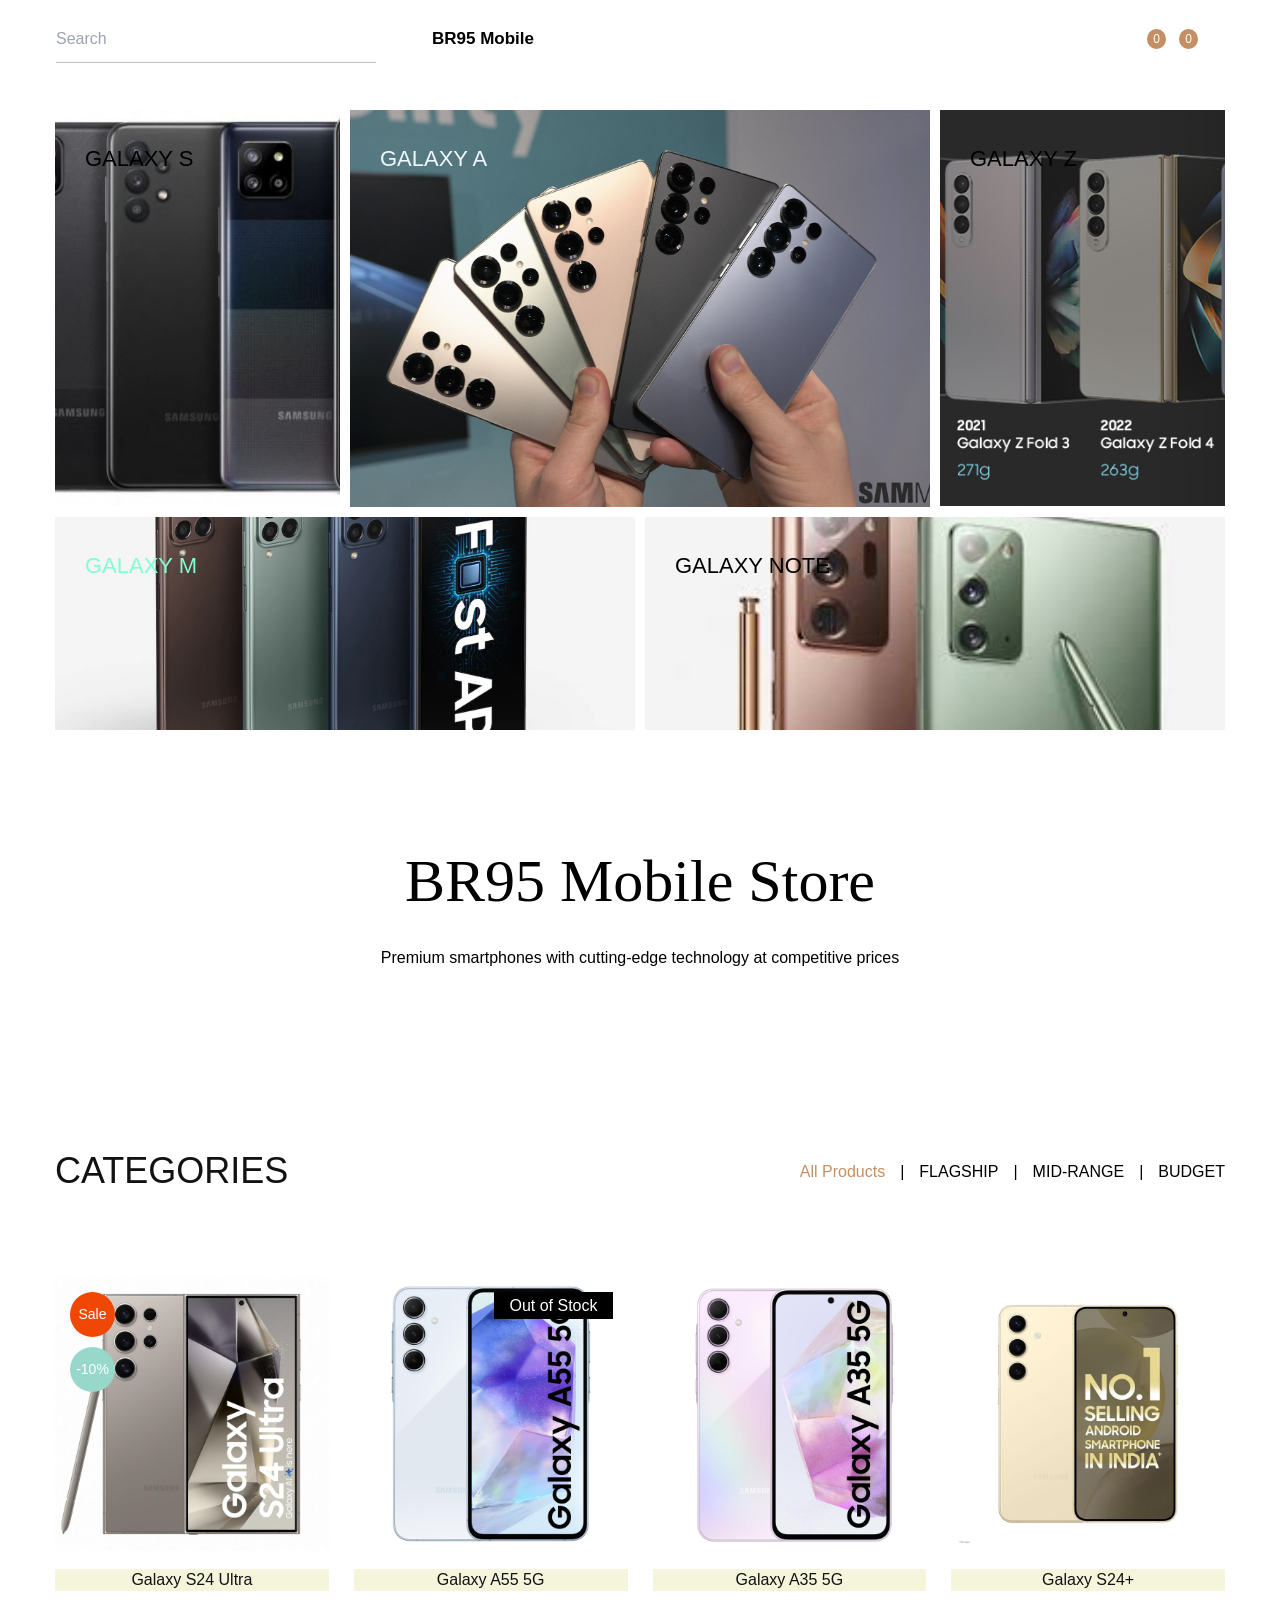
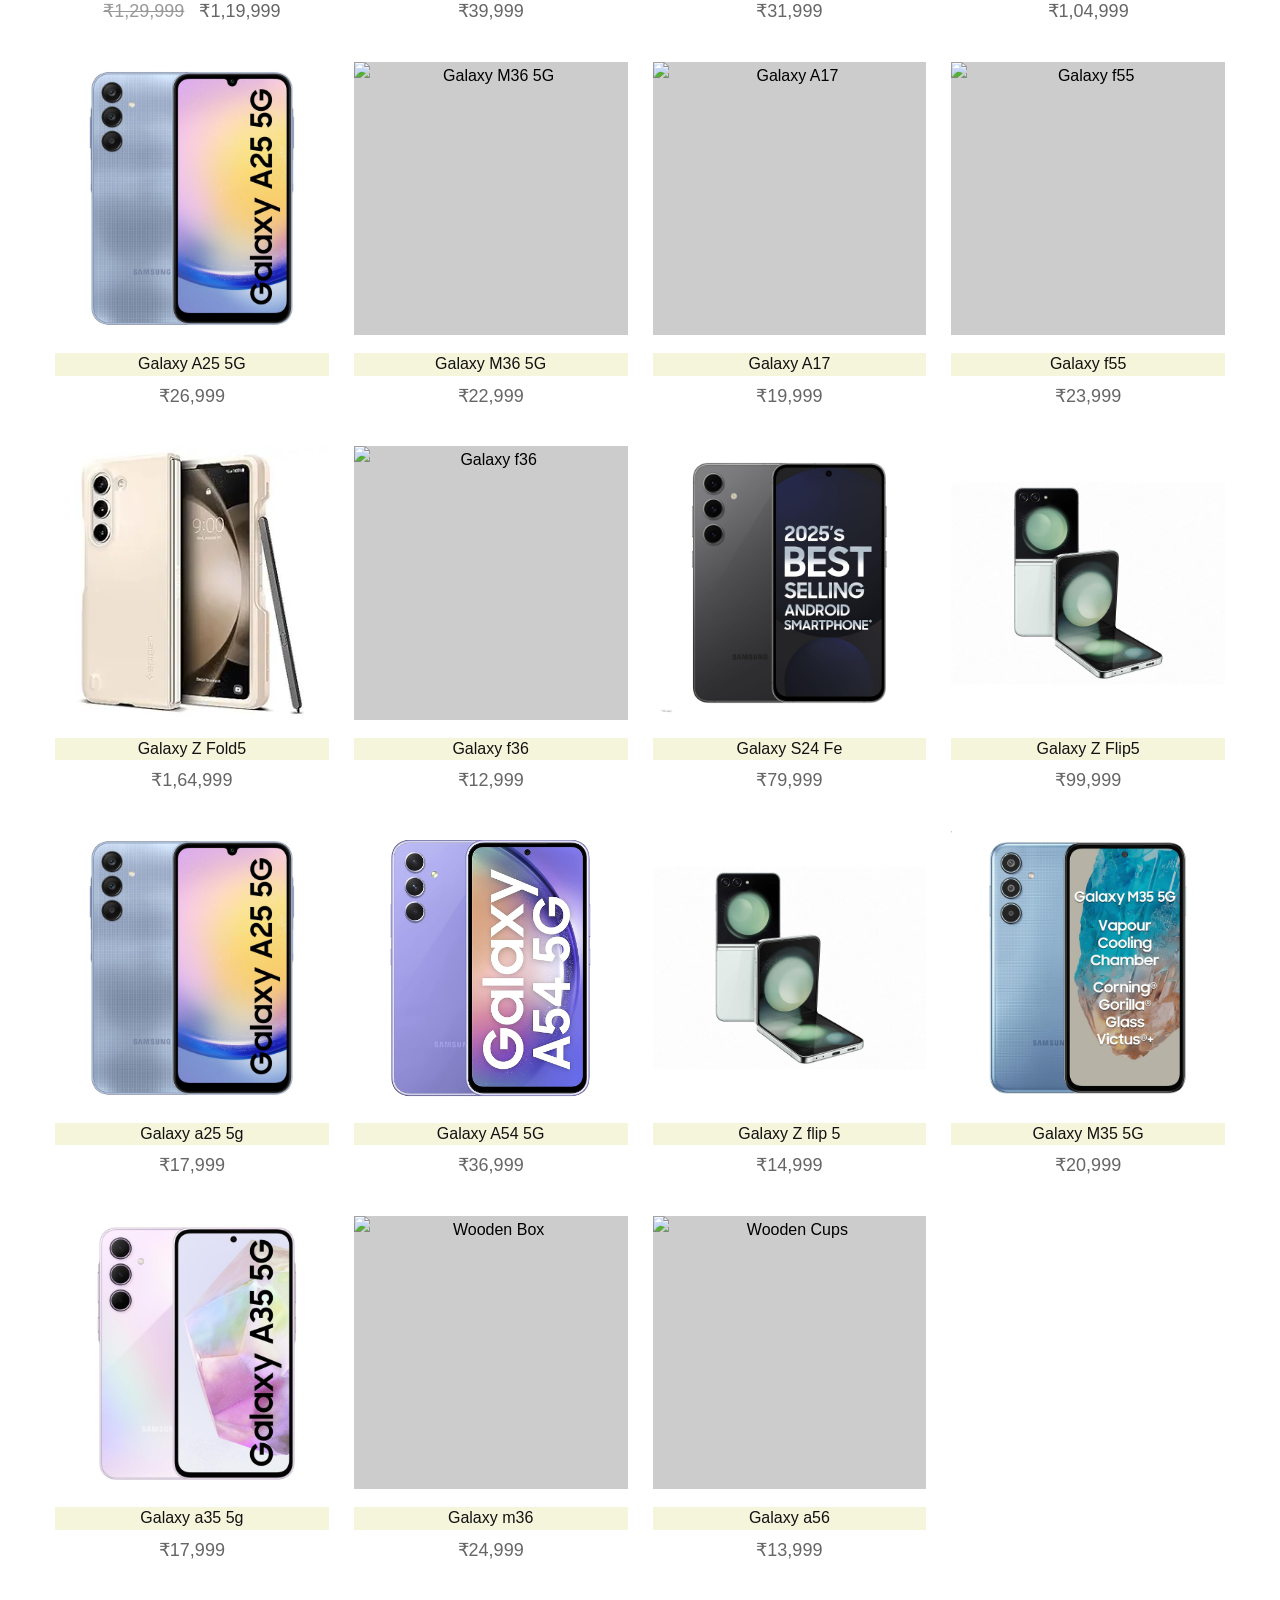
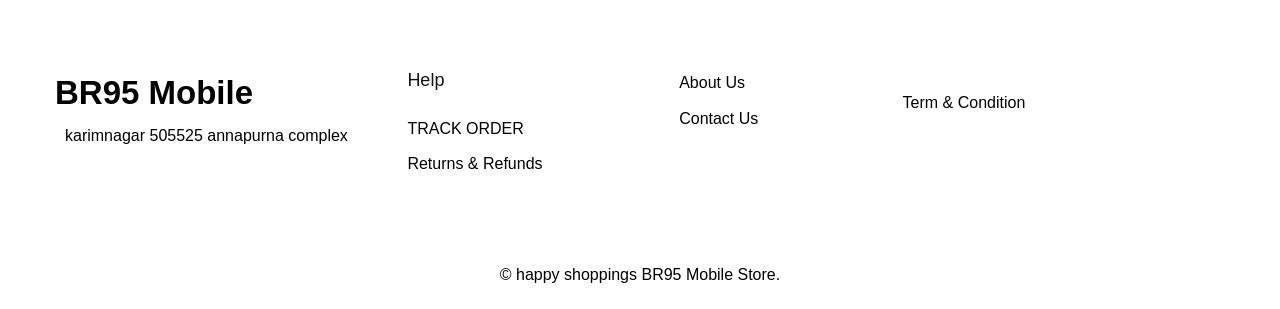
==== index.html @ e2a91db2 "update" ====
<!DOCTYPE html>
<html lang="en">

<head>
  <meta charset="UTF-8">
  <meta http-equiv="X-UA-Compatible" content="IE=edge">
  <meta name="viewport" content="width=device-width, initial-scale=1.0">

  <!-- 
    - primary meta tag
  -->
  <title>BR95 Mobile Store</title>
  <meta name="title" content="BR95 Mobile Store">

  <!-- 
    - favicon
  -->
  <link rel="shortcut icon" href="./sho.svg" type="image/svg+xml">

  <!-- 
    - custom css link
  -->
  <link rel="stylesheet" href="./assets/css/style.css">

  <style>
    /* Header symmetry improvements */
    .header .container {
      display: flex;
      align-items: center;
      justify-content: flex-start;
      gap: 24px;
      padding: 0 16px;
    }
    .header-action {
      margin-left: auto;
      display: flex;
      align-items: center;
      gap: 8px;
    }
    .header .input-wrapper {
      flex: 1 1 0;
      max-width: 320px;
      display: flex;
      align-items: center;
      margin-right: 16px;
    }
    .header .logo {
      flex: 0 0 auto;
      font-size: 1.7rem;
      font-weight: bold;
      text-align: center;
      margin: 0 16px;
    }
    .header-action {
      display: flex;
      align-items: center;
      gap: 12px;
    }
    .header-action-btn, .header a[aria-label="cart"] {
      margin: 0 4px;
    }
    @media (max-width: 600px) {
      .header .container {
        flex-direction: column;
        align-items: stretch;
        gap: 12px;
      }
      .header .logo {
        margin: 0 auto;
      }
      .header-action {
        justify-content: center;
      }
    }
  </style>


  

</head>

<body id="top">

  <!-- 
    - #HEADER
  -->

  <header class="header" data-header>
    <div class="container">

      <div class="input-wrapper">
        <input type="search" name="search" placeholder="Search" class="input-field">

        <ion-icon name="search-outline" aria-hidden="true"></ion-icon>
      </div>

      <a href="#" class="logo">BR95 Mobile</a>

      <div class="header-action">

        <button class="header-action-btn" aria-label="user">
          <ion-icon name="person-outline" aria-hidden="true"></ion-icon>
        </button>

        <a href="wishlist.html" class="header-action-btn" aria-label="favorite list">
          <ion-icon name="heart-outline" aria-hidden="true"></ion-icon>
          <span class="btn-badge" id="wishlist-count">0</span>
        </a>
      </div>

        <a href="cart.html" class="header-action-btn" aria-label="cart">
          <ion-icon name="bag-handle-outline" aria-hidden="true"></ion-icon>
          <span class="btn-badge">0</span>
        </a>

        <button class="header-action-btn" aria-label="open menu" data-nav-toggler>
          <ion-icon name="menu-outline" aria-hidden="true"></ion-icon>
        </button>

      </div>

    </div>
  </header>





  <!-- 
    - #SIDEBAR
  -->

  <div class="sidebar" data-navbar>

    <button class="nav-close-btn" aria-label="close menu" data-nav-toggler>
      <ion-icon name="close-outline" aria-hidden="true"></ion-icon>
    </button>

    <nav class="navbar">
      <ul class="navbar-list">

        <li class="navbar-item">
          <a href="index.html" class="navbar-link" data-nav-link>Home</a>
        </li>

        <li class="navbar-item">
          <a href="cart.html" class="navbar-link" data-nav-link>Cart</a>
        </li>

        <li class="navbar-item">
          <a href="wishlist.html" class="navbar-link" data-nav-link>Wishlist</a>
        </li>

        <li class="navbar-item">
          <a href="#about" class="navbar-link" data-nav-link>About</a>
        </li>

        <li class="navbar-item">
          <a href="#product" class="navbar-link" data-nav-link>Product</a>
        </li>

     

      </ul>
    </nav>

    <ul class="contact-list">

      <li>
        <p class="contact-list-title">Contact Us</p>
      </li>

      <li class="contact-item">
        <address class="address">
Karimnagar 505525 , annapurna complex        </address>
      </li>

      <li class="contact-item">
        <a href="mailto:support@samsungstore.com" class="contact-link">support@samsungstore.com</a>
      </li>

      <li class="contact-item">
        <a href="tel:00001235567890" class="contact-link">+91-956739209</a>
      </li>

    </ul>

    
  

  </div>

  <div class="overlay" data-overlay data-nav-toggler></div>





  <main>
    <article>

      <!-- 
        - #HERO
      -->

      <section class="section hero" id="home" aria-label="home">
        <div class="container">

          <ul class="hero-list">

            <li>
              <div class="hero-card">

                <figure class="card-banner img-holder" style="--width: 285; --height: 396;">
                  <img src="./assets/imgs/aser.jpg" height="396" alt="Art Deco Home"
                    class="img-cover">
                </figure>

                <div class="card-content">
                  <h3>
                    <a href="#" class="card-title">GALAXY S</a>
                  </h3>

                </div>

              </div>
            </li>

            <li class="colspan-2">
              <div class="hero-card">

                <figure class="card-banner img-holder" style="--width: 568; --height: 389;">
                  <img src="./assets/imgs/ux.jpg" width="568" height="389" alt="Helen Chair"
                    class="img-cover">
                </figure>

                <div class="card-content">
                  <h3>
                    <a href="#" class="card-title" style="color: aliceblue;">GALAXY A</a>
                  </h3>
                </div>

              </div>
            </li>

            <li>
              <div class="hero-card">

                <figure class="card-banner img-holder" style="--width: 285; --height: 396;">
                  <img src="./assets/imgs/zser.jpg" width="285" height="396" alt="Vase Of Flowers"
                    class="img-cover">
                </figure>

                <div class="card-content">
                  <h3>
                    <a href="#" class="card-title">GALAXY Z</a>
                  </h3>
                </div>

              </div>
            </li>

            <li class="colspan-2">
              <div class="hero-card">

                <figure class="card-banner img-holder" style="--width: 580; --height: 213;">
                  <img src="./assets/imgs/mser.jpg" width="580" height="213" alt="Wood Eggs"
                    class="img-cover">
                </figure>

                <div class="card-content">
                  <h3>
                    <a href="#" class="card-title" style="color: aquamarine;">GALAXY M</a>
                  </h3>
                </div>

              </div>
            </li>

            <li class="colspan-2">
              <div class="hero-card">

                <figure class="card-banner img-holder" style="--width: 580; --height: 213;">
                  <img src="./assets/imgs/note.jpeg" width="580" height="213" alt="Table Wood Pine"
                    class="img-cover">
                </figure>

                <div class="card-content">
                  <h3>
                    <a href="#" class="card-title">GALAXY NOTE</a>
                  </h3>
                </div>

              </div>
            </li>

          </ul>

        </div>
      </section>

      <!-- 
        - #ABOUT
      -->

      <section class="section about" id="about" aria-label="about">
        <div class="container">

          <h2 class="section-title">BR95 Mobile Store</h2>

          <p class="section-text">
            Premium smartphones with cutting-edge technology at competitive prices
          </p>

        </div>
      </section>


      <!-- 
        - #PRODUCTS
      -->

      <section class="section product" id="product" aria-label="product">
        <div class="container">

          <div class="title-wrapper">
            <h2 class="h2 section-title">CATEGORIES</h2>

            <ul class="filter-btn-list">

              <li class="filter-btn-item">
                <button class="filter-btn active" data-filter-btn="all">All Products</button>
              </li>

              <li class="filter-btn-item">
                <button class="filter-btn" data-filter-btn="accessory">FLAGSHIP</button>
              </li>

              <li class="filter-btn-item">
                <button class="filter-btn" data-filter-btn="decoration">MID-RANGE</button>
              </li>

              <li class="filter-btn-item">
                <button class="filter-btn" data-filter-btn="furniture">BUDGET</button>
              </li>

            </ul>
          </div>

          <ul class="grid-list product-list" data-filter="all">

            <li class="decoration">
              <div class="product-card" data-product-id="product-1">

                <a href="#" class="card-banner img-holder has-before" style="--width: 300; --height: 300;">
                  <img src="./assets/imgs/Galaxy S24 Ultra.jpg" width="300" height="300" loading="lazy"
                    alt="Galaxy S24 Ultra" class="img-cover">

                  <ul class="card-action-list">

                    <li>
                      <button class="card-action-btn add-to-cart" aria-label="add to cart" title="add to cart">
                        <ion-icon name="bag-handle-outline" aria-hidden="true"></ion-icon>
                      </button>
                    </li>

                    <li>
                      <button class="card-action-btn add-to-wishlist" aria-label="add to wishlist" title="add to wishlist">
                        <ion-icon name="heart-outline" aria-hidden="true"></ion-icon>
                      </button>
                    </li>

                  </ul>

                  <ul class="badge-list">

                    <li>
                      <div class="badge orange">Sale</div>
                    </li>

                    <li>
                      <div class="badge cyan">-10%</div>
                    </li>

                  </ul>
                </a>

                <div class="card-content">
                  <h3 class="h3">
                    <a href="#" class="card-title" style="background-color: beige;">Galaxy S24 Ultra</a>
                  </h3>

                  <div class="card-price">
                    <del class="del">₹1,29,999</del>

                    <data class="price" value="10">₹1,19,999</data>
                  </div>
                </div>

              </div>
            </li>

            <li class="accessory">
              <div class="product-card" data-product-id="product-2">

                <a href="#" class="card-banner img-holder has-before" style="--width: 300; --height: 300;">
                  <img src="./assets/imgs/Galaxy A55 5g.jpg" width="300" height="300" loading="lazy" alt="Galaxy A55 5G"
                    class="img-cover">

                  <ul class="card-action-list">

                    <li>
                      <button class="card-action-btn add-to-cart" aria-label="add to cart" title="add to cart">
                        <ion-icon name="bag-handle-outline" aria-hidden="true"></ion-icon>
                      </button>
                    </li>

                    <li>
                      <button class="card-action-btn add-to-wishlist" aria-label="add to wishlist" title="add to wishlist">
                        <ion-icon name="heart-outline" aria-hidden="true"></ion-icon>
                      </button>
                    </li>

                  </ul>

                  <div class="card-badge">Out of Stock</div>
                </a>

                <div class="card-content">
                  <h3 class="h3">
                    <a href="#" class="card-title" style="background-color: beige;">Galaxy A55 5G</a>
                  </h3>

                  <div class="card-price">
                    <data class="price" value="30">₹39,999</data>
                  </div>
                </div>

              </div>
            </li>

            <li class="decoration">
              <div class="product-card" data-product-id="product-3">

                <a href="#" class="card-banner img-holder has-before" style="--width: 300; --height: 300;">
                  <img src="./assets/imgs/Galaxy A35 5G.jpg" width="300" height="300" loading="lazy" alt="Galaxy A35 5G"
                    class="img-cover">

                  <ul class="card-action-list">

                    <li>
                      <button class="card-action-btn add-to-cart" aria-label="add to cart" title="add to cart">
                        <ion-icon name="bag-handle-outline" aria-hidden="true"></ion-icon>
                      </button>
                    </li>

                    <li>
                      <button class="card-action-btn add-to-wishlist" aria-label="add to wishlist" title="add to wishlist">
                        <ion-icon name="heart-outline" aria-hidden="true"></ion-icon>
                      </button>
                    </li>

                  </ul>
                </a>

                <div class="card-content">
                  <h3 class="h3">
                    <a href="#" class="card-title" style="background-color: beige;">Galaxy A35 5G</a>
                  </h3>

                  <div class="card-price">
                    <data class="price" value="40">₹31,999</data>
                  </div>
                </div>

              </div>
            </li>

            <li class="accessory">
              <div class="product-card" data-product-id="product-4">

                <a href="#" class="card-banner img-holder has-before" style="--width: 300; --height: 300;">
                  <img src="./assets/imgs/Galaxy s24+.jpg" width="300" height="300" loading="lazy" alt="Galaxy S24+"
                    class="img-cover">

                  <ul class="card-action-list">

                    <li>
                      <button class="card-action-btn add-to-cart" aria-label="add to cart" title="add to cart">
                        <ion-icon name="bag-handle-outline" aria-hidden="true"></ion-icon>
                      </button>
                    </li>

                    <li>
                      <button class="card-action-btn add-to-wishlist" aria-label="add to wishlist" title="add to wishlist">
                        <ion-icon name="heart-outline" aria-hidden="true"></ion-icon>
                      </button>
                    </li>

                  </ul>
                </a>

                <div class="card-content">
                  <h3 class="h3">
                    <a href="#" class="card-title" style="background-color: beige;">Galaxy S24+</a>
                  </h3>

                  <div class="card-price">
                    <data class="price" value="17.10">₹1,04,999</data>
                  </div>
                </div>

              </div>
            </li>

            <li class="accessory">
              <div class="product-card" data-product-id="product-5">

                <a href="#" class="card-banner img-holder has-before" style="--width: 300; --height: 300;">
                   <img src="./assets/imgs/Galaxy A25 5G.jpg" width="300" height="300" loading="lazy"
                    alt="Galaxy A25 5G" class="img-cover">

                  <ul class="card-action-list">

                    <li>
                      <button class="card-action-btn add-to-cart" aria-label="add to cart" title="add to cart">
                        <ion-icon name="bag-handle-outline" aria-hidden="true"></ion-icon>
                      </button>
                    </li>

                    <li>
                      <button class="card-action-btn add-to-wishlist" aria-label="add to wishlist" title="add to wishlist">
                        <ion-icon name="heart-outline" aria-hidden="true"></ion-icon>
                      </button>
                    </li>

                  </ul>
                </a>

                <div class="card-content">
                  <h3 class="h3">
                    <a href="#" class="card-title" style="background-color: beige;">Galaxy A25 5G</a>
                  </h3>

                  <div class="card-price">
                    <data class="price" value="21">₹26,999</data>
                  </div>
                </div>

              </div>
            </li>

            <li class="furniture">
              <div class="product-card" data-product-id="product-6">

                <a href="#" class="card-banner img-holder has-before" style="--width: 300; --height: 300;">
                  <img src="./assets/imgs/Galaxy M36 5G.jpg" width="300" height="300" loading="lazy" alt="Galaxy M36 5G"
                    class="img-cover">

                  <ul class="card-action-list">

                    <li>
                      <button class="card-action-btn add-to-cart" aria-label="add to cart" title="add to cart">
                        <ion-icon name="bag-handle-outline" aria-hidden="true"></ion-icon>
                      </button>
                    </li>

                    <li>
                      <button class="card-action-btn add-to-wishlist" aria-label="add to wishlist" title="add to wishlist">
                        <ion-icon name="heart-outline" aria-hidden="true"></ion-icon>
                      </button>
                    </li>

                  </ul>
                </a>

                <div class="card-content">
                  <h3 class="h3">
                    <a href="#" class="card-title" style="background-color: beige;">Galaxy M36 5G</a>
                  </h3>

                  <div class="card-price">
                    <data class="price" value="69.50">₹22,999</data>
                  </div>
                </div>

              </div>
            </li>

            <li class="accessory">
              <div class="product-card" data-product-id="product-7">

                <a href="#" class="card-banner img-holder has-before" style="--width: 300; --height: 300;">
                  <img src="./assets/imgs/Galaxy A17.jpg" width="300" height="300" loading="lazy"
                    alt="Galaxy A17" class="img-cover">

                  <ul class="card-action-list">

                    <li>
                      <button class="card-action-btn add-to-cart" aria-label="add to cart" title="add to cart">
                        <ion-icon name="bag-handle-outline" aria-hidden="true"></ion-icon>
                      </button>
                    </li>

                    <li>
                      <button class="card-action-btn add-to-wishlist" aria-label="add to wishlist" title="add to wishlist">
                        <ion-icon name="heart-outline" aria-hidden="true"></ion-icon>
                      </button>
                    </li>

                  </ul>
                </a>

                <div class="card-content">
                  <h3 class="h3">
                    <a href="#" class="card-title" style="background-color: beige;">Galaxy A17 </a>
                  </h3>

                  <div class="card-price">
                    <data class="price" value="30.10">₹19,999</data>
                  </div>
                </div>

              </div>
            </li>

            <li class="accessory">
              <div class="product-card" data-product-id="product-8">

                <a href="#" class="card-banner img-holder has-before" style="--width: 300; --height: 300;">
                  <img src="./assets/imgs/Galaxy F55.jpg" width="300" height="300" loading="lazy"
                    alt="Galaxy f55" class="img-cover">

                  <ul class="card-action-list">

                    <li>
                      <button class="card-action-btn add-to-cart" aria-label="add to cart" title="add to cart">
                        <ion-icon name="bag-handle-outline" aria-hidden="true"></ion-icon>
                      </button>
                    </li>

                    <li>
                      <button class="card-action-btn add-to-wishlist" aria-label="add to wishlist" title="add to wishlist">
                        <ion-icon name="heart-outline" aria-hidden="true"></ion-icon>
                      </button>
                    </li>

                  </ul>
                </a>

                <div class="card-content">
                  <h3 class="h3">
                    <a href="#" class="card-title" style="background-color: beige;">Galaxy f55</a>
                  </h3>

                  <div class="card-price">
                    <data class="price" value="45">₹23,999</data>
                  </div>
                </div>

              </div>
            </li>

            <li class="furniture">
              <div class="product-card" data-product-id="product-9">

                <a href="#" class="card-banner img-holder has-before" style="--width: 300; --height: 300;">
                  <img src="./assets/imgs/Galaxy Z fold 5.webp" width="300" height="300" loading="lazy" alt="Galaxy Z Fold5"
                    class="img-cover">

                  <ul class="card-action-list">

                    <li>
                      <button class="card-action-btn add-to-cart" aria-label="add to cart" title="add to cart">
                        <ion-icon name="bag-handle-outline" aria-hidden="true"></ion-icon>
                      </button>
                    </li>

                    <li>
                      <button class="card-action-btn add-to-wishlist" aria-label="add to wishlist" title="add to wishlist">
                        <ion-icon name="heart-outline" aria-hidden="true"></ion-icon>
                      </button>
                    </li>

                  </ul>
                </a>

                <div class="card-content">
                  <h3 class="h3">
                    <a href="#" class="card-title" style="background-color: beige;">Galaxy Z Fold5</a>
                  </h3>

                  <div class="card-price">
                    <data class="price" value="90">₹1,64,999</data>
                  </div>
                </div>

              </div>
            </li>

            <li class="furniture">
              <div class="product-card" data-product-id="product-10">

                <a href="#" class="card-banner img-holder has-before" style="--width: 300; --height: 300;">
                  <img src="./assets/imgs/Galaxy F36.jpg" width="300" height="300" loading="lazy" alt="Galaxy f36"
                    class="img-cover">

                  <ul class="card-action-list">

                    <li>
                      <button class="card-action-btn add-to-cart" aria-label="add to cart" title="add to cart">
                        <ion-icon name="bag-handle-outline" aria-hidden="true"></ion-icon>
                      </button>
                    </li>

                    <li>
                      <button class="card-action-btn add-to-wishlist" aria-label="add to wishlist" title="add to wishlist">
                        <ion-icon name="heart-outline" aria-hidden="true"></ion-icon>
                      </button>
                    </li>

                  </ul>
                </a>

                <div class="card-content">
                  <h3 class="h3">
                    <a href="#" class="card-title" style="background-color: beige;">Galaxy f36</a>
                  </h3>

                  <div class="card-price">
                    <data class="price" value="40">₹12,999</data>
                  </div>
                </div>

              </div>
            </li>

            <li class="decoration">
              <div class="product-card" data-product-id="product-11">

                <a href="#" class="card-banner img-holder has-before" style="--width: 300; --height: 300;">
                  <img src="./assets/imgs/Galaxy s24 Fe.jpg" width="300" height="300" loading="lazy" alt="Galaxy S24 Fe"
                    class="img-cover">

                  <ul class="card-action-list">

                    <li>
                      <button class="card-action-btn add-to-cart" aria-label="add to cart" title="add to cart">
                        <ion-icon name="bag-handle-outline" aria-hidden="true"></ion-icon>
                      </button>
                    </li>

                    <li>
                      <button class="card-action-btn add-to-wishlist" aria-label="add to wishlist" title="add to wishlist">
                        <ion-icon name="heart-outline" aria-hidden="true"></ion-icon>
                      </button>
                    </li>

                  </ul>
                </a>

                <div class="card-content">
                  <h3 class="h3">
                    <a href="#" class="card-title" style="background-color: beige;">Galaxy S24 Fe</a>
                  </h3>

                  <div class="card-price">
                    <data class="price" value="46">₹79,999</data>
                  </div>
                </div>

              </div>
            </li>

            <li class="furniture">
              <div class="product-card" data-product-id="product-12">

                <a href="#" class="card-banner img-holder has-before" style="--width: 300; --height: 300;">
                  <img src="./assets/imgs/Galaxy Z Flip 5.jpg" width="300" height="300" loading="lazy" alt="Galaxy Z Flip5"
                    class="img-cover">

                  <ul class="card-action-list">

                    <li>
                      <button class="card-action-btn add-to-cart" aria-label="add to cart" title="add to cart">
                        <ion-icon name="bag-handle-outline" aria-hidden="true"></ion-icon>
                      </button>
                    </li>

                    <li>
                      <button class="card-action-btn add-to-wishlist" aria-label="add to wishlist" title="add to wishlist">
                        <ion-icon name="heart-outline" aria-hidden="true"></ion-icon>
                      </button>
                    </li>

                  </ul>
                </a>

                <div class="card-content">
                  <h3 class="h3">
                    <a href="#" class="card-title" style="background-color: beige;">Galaxy Z Flip5</a>
                  </h3>

                  <div class="card-price">
                    <data class="price" value="67">₹99,999</data>
                  </div>
                </div>

              </div>
            </li>

            <li class="furniture">
              <div class="product-card" data-product-id="product-13">

                <a href="#" class="card-banner img-holder has-before" style="--width: 300; --height: 300;">
                  <img src="./assets/imgs/Galaxy A25 5G.jpg" width="300" height="300" loading="lazy"
                    alt="Galaxy a25 5g" class="img-cover">

                  <ul class="card-action-list">

                    <li>
                      <button class="card-action-btn add-to-cart" aria-label="add to cart" title="add to cart">
                        <ion-icon name="bag-handle-outline" aria-hidden="true"></ion-icon>
                      </button>
                    </li>

                    <li>
                      <button class="card-action-btn add-to-wishlist" aria-label="add to wishlist" title="add to wishlist">
                        <ion-icon name="heart-outline" aria-hidden="true"></ion-icon>
                      </button>
                    </li>

                  </ul>
                </a>

                <div class="card-content">
                  <h3 class="h3">
                    <a href="#" class="card-title" style="background-color: beige;">Galaxy a25 5g</a>
                  </h3>

                  <div class="card-price">
                    <data class="price" value="50">₹17,999</data>
                  </div>
                </div>

              </div>
            </li>

            <li class="accessory">
              <div class="product-card" data-product-id="product-14">

                <a href="#" class="card-banner img-holder has-before" style="--width: 300; --height: 300;">
                  <img src="./assets/imgs/Galaxy a54 5G.jpg" width="300" height="300" loading="lazy"
                    alt="Galaxy A54 5G" class="img-cover">

                  <ul class="card-action-list">

                    <li>
                      <button class="card-action-btn add-to-cart" aria-label="add to cart" title="add to cart">
                        <ion-icon name="bag-handle-outline" aria-hidden="true"></ion-icon>
                      </button>
                    </li>

                    <li>
                      <button class="card-action-btn add-to-wishlist" aria-label="add to wishlist" title="add to wishlist">
                        <ion-icon name="heart-outline" aria-hidden="true"></ion-icon>
                      </button>
                    </li>

                  </ul>
                </a>

                <div class="card-content">
                  <h3 class="h3">
                    <a href="#" class="card-title" style="background-color: beige;">Galaxy A54 5G</a>
                  </h3>

                  <div class="card-price">
                    <data class="price" value="25">₹36,999</data>
                  </div>
                </div>

              </div>
            </li>

            <li class="decoration">
              <div class="product-card" data-product-id="product-15">

                <a href="#" class="card-banner img-holder has-before" style="--width: 300; --height: 300;">
                  <img src="./assets/imgs/Galaxy Z Flip 5.jpg" width="300" height="300" loading="lazy"
                    alt="Galaxy Z flip 5" class="img-cover">

                  <ul class="card-action-list">

                    <li>
                      <button class="card-action-btn add-to-cart" aria-label="add to cart" title="add to cart">
                        <ion-icon name="bag-handle-outline" aria-hidden="true"></ion-icon>
                      </button>
                    </li>

                    <li>
                      <button class="card-action-btn add-to-wishlist" aria-label="add to wishlist" title="add to wishlist">
                        <ion-icon name="heart-outline" aria-hidden="true"></ion-icon>
                      </button>
                    </li>

                  </ul>
                </a>

                <div class="card-content">
                  <h3 class="h3">
                    <a href="#" class="card-title" style="background-color: beige;">Galaxy Z flip 5</a>
                  </h3>

                  <div class="card-price">
                    <data class="price" value="15">₹14,999</data>
                  </div>
                </div>

              </div>
            </li>

            <li class="decoration">
              <div class="product-card" data-product-id="product-16">

               <a href="#" class="card-banner img-holder has-before" style="--width: 300; --height: 300;">
                  <img src="./assets/imgs/Galaxy M35.jpg" width="300" height="300" loading="lazy"
                    alt="Galaxy M35 5G" class="img-cover">


                  <ul class="card-action-list">

                    <li>
                      <button class="card-action-btn add-to-cart" aria-label="add to cart" title="add to cart">
                        <ion-icon name="bag-handle-outline" aria-hidden="true"></ion-icon>
                      </button>
                    </li>

                    <li>
                      <button class="card-action-btn add-to-wishlist" aria-label="add to wishlist" title="add to wishlist">
                        <ion-icon name="heart-outline" aria-hidden="true"></ion-icon>
                      </button>
                    </li>

                  </ul>
                </a>

                <div class="card-content">
                  <h3 class="h3">
                    <a href="#" class="card-title" style="background-color: beige;">Galaxy M35 5G</a>
                  </h3>

                  <div class="card-price">
                    <data class="price" value="77">₹20,999</data>
                  </div>
                </div>

              </div>
            </li>

            <li class="decoration">
              <div class="product-card" data-product-id="product-17">

                <a href="#" class="card-banner img-holder has-before" style="--width: 300; --height: 300;">
                  <img src="./assets/imgs/Galaxy A35 5G.jpg" width="300" height="300" loading="lazy" alt="Wood Eggs"
                    class="img-cover">

                  <ul class="card-action-list">

                    <li>
                      <button class="card-action-btn add-to-cart" aria-label="add to cart" title="add to cart">
                        <ion-icon name="bag-handle-outline" aria-hidden="true"></ion-icon>
                      </button>
                    </li>

                    <li>
                      <button class="card-action-btn add-to-wishlist" aria-label="add to wishlist" title="add to wishlist">
                        <ion-icon name="heart-outline" aria-hidden="true"></ion-icon>
                      </button>
                    </li>

                  </ul>
                </a>

                <div class="card-content">
                  <h3 class="h3">
                    <a href="#" class="card-title" style="background-color: beige;">Galaxy a35 5g</a>
                  </h3>

                  <div class="card-price">
                    <data class="price" value="19">₹17,999</data>
                  </div>
                </div>

              </div>
            </li>

            <li class="decoration">
              <div class="product-card" data-product-id="product-18">

                <a href="#" class="card-banner img-holder has-before" style="--width: 300; --height: 300;">
                  <img src="./assets/imgs/Galaxy M36 5G.jpg" width="300" height="300" loading="lazy" alt="Wooden Box"
                    class="img-cover">

                  <ul class="card-action-list">

                    <li>
                      <button class="card-action-btn add-to-cart" aria-label="add to cart" title="add to cart">
                        <ion-icon name="bag-handle-outline" aria-hidden="true"></ion-icon>
                      </button>
                    </li>

                    <li>
                      <button class="card-action-btn add-to-wishlist" aria-label="add to wishlist" title="add to wishlist">
                        <ion-icon name="heart-outline" aria-hidden="true"></ion-icon>
                      </button>
                    </li>

                  </ul>
                </a>

                <div class="card-content">
                  <h3 class="h3">
                    <a href="#" class="card-title" style="background-color: beige;">Galaxy m36</a>
                  </h3>

                  <div class="card-price">
                    <data class="price" value="27">₹24,999</data>
                  </div>
                </div>

              </div>
            </li>

            <li class="accessory">
              <div class="product-card" data-product-id="product-19">

                <a href="#" class="card-banner img-holder has-before" style="--width: 300; --height: 300;">
                  <img src="./assets/imgs/Galaxy A56.jpg" width="300" height="300" loading="lazy" alt="Wooden Cups"
                    class="img-cover">

                  <ul class="card-action-list">

                    <li>
                      <button class="card-action-btn add-to-cart" aria-label="add to cart" title="add to cart">
                        <ion-icon name="bag-handle-outline" aria-hidden="true"></ion-icon>
                      </button>
                    </li>

                    <li>
                      <button class="card-action-btn add-to-wishlist" aria-label="add to wishlist" title="add to wishlist">
                        <ion-icon name="heart-outline" aria-hidden="true"></ion-icon>
                      </button>
                    </li>

                  </ul>
                </a>

                <div class="card-content">
                  <h3 class="h3">
                    <a href="#" class="card-title" style="background-color: beige;">Galaxy a56</a>
                  </h3>

                  <div class="card-price">
                    <data class="price" value="29">₹13,999</data>
                  </div>
                </div>

              </div>
            </li>

          </ul>

        </div>
      </section>


    </article>
  </main>
  <!-- - #FOOTER-->

  <footer class="footer">
    <div class="container">

      <div class="footer-top section">

        <div class="footer-brand">

          <a href="#" class="logo">BR95 Mobile</a>

          <ul>

            <li class="footer-list-item">
              <ion-icon name="location-sharp" aria-hidden="true"></ion-icon>

              <address class="address">
                karimnagar 505525 annapurna complex 
              </address>
            </li>
    </div>
        <ul class="footer-list">

          <li>
            <p class="footer-list-title">Help </p>
          </li>

          <li>
            <a href="#" class="footer-link">TRACK ORDER</a>
          </li>

          <li>
            <a href="#" class="footer-link">Returns & Refunds</a>
          </li>


        </ul>

        <ul class="footer-list">


          <li>
            <a href="#" class="footer-link">About Us</a>
          </li>


          <li>
            <a href="#" class="footer-link">Contact Us</a>
          </li>

        </ul>

        <div class="footer-list">


         
          <div class="wrapper">

            <a href="#" class="footer-link">Term & Condition</a>

          </div>

        </div>

      </div>

      <div class="footer-bottom">

        <p class="copyright">
          &copy; happy shoppings <a href="#" class="copyright-link"> BR95 Mobile Store</a>.
        </p>

      </div>

    </div>
  </footer>





  <!-- 
    - #BACK TO TOP
  -->

  <a href="#top" class="back-top-btn" aria-label="back to top" data-back-top-btn>
    <ion-icon name="arrow-up" aria-hidden="true"></ion-icon>
  </a>





  <!-- 
    - custom js link
  -->
  <script src="./assets/js/script.js" defer></script>

  <!-- 
    - ionicon link
  -->
  <script type="module" src="https://unpkg.com/ionicons@5.5.2/dist/ionicons/ionicons.esm.js"></script>
  <script nomodule src="https://unpkg.com/ionicons@5.5.2/dist/ionicons/ionicons.js"></script>

</body>

</html>
---- assets/css/style.css ----
/*-----------------------------------*\
  #style.css
\*-----------------------------------*/

/**
 * copyright 2022 codewithsadee
 */





/*-----------------------------------*\
  #CUSTOM PROPERTY
\*-----------------------------------*/

:root {

  /**
   * colors
   */

  --red-orange-color-wheel: hsl(17, 96%, 48%);
  --middle-blue-green: hsl(167, 45%, 72%);
  --smokey-black: hsl(0, 0%, 7%);
  --spanish-gray: hsl(0, 0%, 60%);
  --granite-gray: hsl(0, 0%, 40%);
  --tan-crayola: hsl(27, 46%, 58%);
  --light-gray: hsl(0, 0%, 80%);
  --black_10: hsla(0, 0%, 0%, 0.1);
  --black_25: hsla(0, 0%, 0%, 0.25);
  --black_50: hsla(0, 0%, 0%, 0.4);
  --black_70: hsla(0, 0%, 0%, 0.7);
  --cultured: hsl(220, 16%, 96%);
  --manatee: hsl(218, 11%, 65%);
  --black: hsl(0, 0%, 0%);
  --white: hsl(0, 0%, 100%);

  /**
   * typography
   */

  --ff-roboto: 'Roboto', sans-serif;
  --ff-mr_de_haviland: 'Mr De Haviland', cursive;

  --fs-1: 6rem;
  --fs-2: 3rem;
  --fs-3: 2rem;
  --fs-4: 1.8rem;
  --fs-5: 1.4rem;
  --fs-6: 1.2rem;

  --fw-700: 700;
  --fw-500: 500;

  /**
   * spacing
   */

  --section-padding: 50px;

  /**
   * shadow
   */

  --shadow: 0 0 2px hsla(0, 0%, 0%, 0.2);

  /**
   * transition
   */

  --transition-1: 0.25s ease;
  --transition-2: 0.5s ease;
  --cubic-in: cubic-bezier(0.51, 0.03, 0.64, 0.28);
  --cubic-out: cubic-bezier(0.33, 0.85, 0.4, 0.96);

}





/*-----------------------------------*\
  #RESET
\*-----------------------------------*/

*,
*::before,
*::after {
  margin: 0;
  padding: 0;
  box-sizing: border-box;
}

li { list-style: none; }

a,
img,
span,
input,
button,
ion-icon { display: block; }

a {
  color: inherit;
  text-decoration: none;
}

img { height: auto; }

input,
button {
  background: none;
  border: none;
  font: inherit;
}

input { width: 100%; }

button { cursor: pointer; }

ion-icon { pointer-events: none; }

address { font-style: normal; }

html {
  font-family: var(--ff-roboto);
  font-size: 10px;
  scroll-behavior: smooth;
}

body {
  background-color: var(--white);
  color: var(--black);
  font-size: 1.6rem;
  line-height: 1.7;
}

body.active { overflow: hidden; }

:focus-visible { outline-offset: 4px; }

::placeholder { color: var(--manatee); }

::-webkit-scrollbar { width: 10px; }

::-webkit-scrollbar-track { background-color: hsl(0, 0%, 98%); }

::-webkit-scrollbar-thumb { background-color: hsl(0, 0%, 80%); }

::-webkit-scrollbar-thumb:hover { background-color: hsl(0, 0%, 70%); }





/*-----------------------------------*\
  #REUSED STYLE
\*-----------------------------------*/

.container { padding-inline: 15px; }

.social-wrapper {
  display: flex;
  align-items: center;
}

.social-list {
  display: flex;
  gap: 30px;
}

.social-link { transition: var(--transition-1); }

.social-link:is(:hover, :focus) { color: var(--tan-crayola); }

.section { padding-block: var(--section-padding); }

.img-holder {
  aspect-ratio: var(--width) / var(--height);
  background-color: var(--light-gray);
  overflow: hidden;
}

.img-cover {
  width: 100%;
  height: 100%;
  object-fit: cover;
}

.h2,
.h3 {
  color: var(--smokey-black);
  font-weight: var(--fw-500);
  line-height: 1.4;
}

.h2 { font-size: var(--fs-2); }

.h3 { font-size: var(--fs-3); }

.grid-list {
  display: grid;
  gap: 35px;
}

.has-before {
  position: relative;
  z-index: 1;
}

.has-before::before {
  content: "";
  position: absolute;
}





/*-----------------------------------*\
  #HEADER
\*-----------------------------------*/

.header .input-wrapper { display: none; }

.header {
  position: absolute;
  top: 0;
  left: 0;
  width: 100%;
  background-color: var(--white);
  padding-block: 15px;
  z-index: 4;
}

.header.active {
  position: fixed;
  transform: translateY(-100%);
  box-shadow: var(--shadow);
  animation: slideIn 0.5s ease forwards;
}

@keyframes slideIn {
  0% { transform: translateY(-100%); }
  100% { transform: translateY(0); }
}

.header .container {
  display: flex;
  justify-content: space-between;
  align-items: center;
  gap: 20px;
}

.logo {
  font-size: 3.3rem;
  font-weight: var(--fw-700);
}

.header-action {
  display: flex;
  gap: 15px;
}

.header-action-btn {
  position: relative;
  font-size: 24px;
  transition: var(--transition-1);
}

.header-action-btn:is(:hover, :focus) { color: var(--tan-crayola); }

.header-action-btn .btn-badge {
  background-color: var(--tan-crayola);
  color: var(--white);
  font-size: var(--fs-6);
  font-weight: var(--fw-500);
  position: absolute;
  bottom: -10px;
  right: -10px;
  padding-inline: 6px;
  border-radius: 50%;
}





/*-----------------------------------*\
  #SIDEBAR
\*-----------------------------------*/

.sidebar {
  position: fixed;
  top: 0;
  right: -420px;
  max-width: 420px;
  width: 100%;
  height: 100%;
  background-color: var(--white);
  padding: 40px;
  padding-block-end: 100px;
  overflow-y: auto;
  z-index: 5;
  visibility: hidden;
  transition: 0.25s var(--cubic-in);
}

.sidebar.active {
  transform: translateX(-420px);
  visibility: visible;
  transition: 0.5s var(--cubic-out);
}

.nav-close-btn { font-size: 30px; }

.sidebar .wrapper {
  display: grid;
  grid-template-columns: 1fr 1fr;
  margin-block: 40px 75px;
}

.sidebar-list-title,
.contact-list-title,
.social-list-title {
  color: var(--smokey-black);
  font-weight: var(--fw-500);
}

.sidebar-list-title { margin-block-end: 15px; }

.sidebar-link {
  color: var(--spanish-gray);
  margin-block-start: 6px;
  transition: var(--transition-1);
}

.sidebar-link:is(:hover, :focus) { color: var(--tan-crayola); }

.navbar { margin-block-end: 60px; }

.navbar-item:not(:last-child) { margin-block-end: 15px; }

.navbar-link {
  font-weight: var(--fw-500);
  transition: var(--transition-1);
}

.navbar-link:is(:hover, :focus),
.sidebar :is(.address, .contact-item) { color: var(--granite-gray); }

.sidebar .address { margin-block-start: 20px; }

.sidebar .social-wrapper {
  justify-content: space-between;
  margin-block-start: 50px;
}

.overlay {
  position: fixed;
  inset: 0;
  background-color: var(--black_70);
  z-index: 4;
  opacity: 0;
  pointer-events: none;
  transition: var(--transition-1);
}

.overlay.active {
  opacity: 1;
  pointer-events: all;
}





/*-----------------------------------*\
  #HERO
\*-----------------------------------*/

.hero { padding-block-start: calc(var(--section-padding) + 60px); }

.hero-list {
  display: grid;
  gap: 15px;
}

.hero-card { position: relative; }

.hero-card .img-cover { transition: var(--transition-2); }

.hero-card:is(:hover, :focus) .img-cover { transform: scale(1.1); }

.hero-card .card-content {
  position: absolute;
  top: 30px;
  left: 30px;
  right: 30px;
}

.hero-card :is(.card-title, .card-text) { font-weight: var(--fw-500); }

.hero-card .card-title {
  font-size: var(--fs-3);
  transition: var(--transition-1);
}

.hero-card .card-title:is(:hover, :focus) { color: var(--tan-crayola); }





/*-----------------------------------*\
  #ABOUT
\*-----------------------------------*/

.about { text-align: center; }

.about .section-title {
  font-family: var(--ff-mr_de_haviland);
  font-size: var(--fs-1);
  font-weight: var(--fw-500);
}

.about .section-text { margin-block: 12px 45px; }

.about-card { position: relative; }

.about-card .img-cover { transition: var(--transition-2); }

.about-card:is(:hover, :focus) .img-cover { transform: scale(1.1); }

.about-card .play-btn {
  position: absolute;
  inset: 0;
  display: grid;
  place-content: center;
  color: var(--white);
  font-size: 80px;
  transition: var(--transition-2);
}

.about-card:is(:hover, :focus) .play-btn { background-color: var(--black_50); }





/*-----------------------------------*\
  #PRODUCT
\*-----------------------------------*/

.product .section-title { text-align: center; }

.filter-btn-list {
  margin-block: 20px 50px;
  display: flex;
  flex-wrap: wrap;
  justify-content: center;
}

.filter-btn-item {
  position: relative;
  display: flex;
}

.filter-btn-item:not(:last-child)::after {
  content: "|";
  margin-inline: 15px;
}

.filter-btn { transition: var(--transition-1); }

.filter-btn.active { color: var(--tan-crayola); }

.product-card { text-align: center; }

.product-card .card-banner::before {
  inset: 0;
  background-color: var(--black_10);
  opacity: 0;
  transition: var(--transition-1);
}

.product-card .card-banner:is(:hover, :focus-within)::before { opacity: 1; }

.product-card .card-action-list {
  position: absolute;
  top: 50%;
  left: 50%;
  transform: translate(-50%, 100%);
  display: flex;
  gap: 15px;
  opacity: 0;
  transition: var(--transition-2);
}

.product-card .card-banner:is(:hover, :focus-within) .card-action-list {
  transform: translate(-50%, -50%);
  opacity: 1;
}

.product-card .card-action-btn {
  background-color: var(--white);
  font-size: 22px;
  padding: 12px;
  border-radius: 50%;
  transition: var(--transition-1);
}

.product-card .card-action-btn:is(:hover, :focus) { color: var(--tan-crayola); }

.product-card .badge-list {
  position: absolute;
  top: 15px;
  left: 15px;
}

.product-card .badge {
  color: var(--white);
  font-size: var(--fs-5);
  font-weight: var(--fw-500);
  width: 45px;
  height: 45px;
  border-radius: 50%;
  line-height: 45px;
  margin-block-end: 10px;
}

.product-card .badge.orange { background-color: var(--red-orange-color-wheel); }

.product-card .badge.cyan { background-color: var(--middle-blue-green); }

.product-card .card-badge {
  position: absolute;
  top: 15px;
  right: 15px;
  background-color: var(--black);
  color: var(--white);
  font-weight: var(--fw-500);
  padding-inline: 15px;
}

.product-card .h3 { font-size: unset; }

.product-card .card-title {
  color: var(--smokey-black);
  font-weight: var(--fw-500);
  margin-block: 18px 5px;
  transition: var(--transition-1);
}

.product-card .card-title:is(:hover, :focus) { color: var(--tan-crayola); }

.product-card .card-price {
  display: flex;
  justify-content: center;
  gap: 15px;
  color: var(--granite-gray);
  font-size: var(--fs-4);
}

.product-card .card-price .del { color: var(--spanish-gray); }

.product-list > * { display: none; }

.product-list[data-filter="all"] > *,
.product-list[data-filter="accessory"] > .accessory,
.product-list[data-filter="decoration"] > .decoration,
.product-list[data-filter="furniture"] > .furniture {
  display: block;
  animation: fadeUp 1s ease forwards;
}

@keyframes fadeUp {
  0% {
    opacity: 0;
    transform: translateY(10px);
  }

  100% {
    opacity: 1;
    transform: translateY(0);
  }
}





/*-----------------------------------*\
  #BLOG
\*-----------------------------------*/

.blog .title-wrapper {
  display: flex;
  flex-wrap: wrap;
  justify-content: space-between;
  gap: 10px 50px;
  margin-block-end: 50px;
}

.blog .btn-link {
  display: flex;
  align-items: center;
  gap: 10px;
  font-weight: var(--fw-500);
  transition: var(--transition-1);
}

.blog .btn-link:is(:hover, :focus) { color: var(--tan-crayola); }

.blog-card .card-banner { position: relative; }

.blog-card .card-btn {
  position: absolute;
  bottom: 0;
  right: 0;
  background-color: var(--white);
  display: flex;
  align-items: center;
  gap: 5px;
  padding: 5px 15px;
  transform: translateX(100%);
  transition: var(--transition-2);
}

.blog-card:is(:hover, :focus) .card-btn { transform: translateX(0); }

.blog-card .card-title {
  margin-block: 20px 10px;
  transition: var(--transition-1);
}

.blog-card .card-title:is(:hover, :focus) { color: var(--tan-crayola); }

.blog-card .card-meta-list {
  display: flex;
  align-items: center;
}

.card-meta-item {
  position: relative;
  color: var(--granite-gray);
  font-size: var(--fs-5);
}

.card-meta-item:not(:last-child)::after {
  content: "/";
  margin-inline: 8px;
  color: var(--spanish-gray);
}

.card-meta-text {
  display: inline-block;
  color: var(--black);
  transition: var(--transition-1);
}

a.card-meta-text:is(:hover, :focus) { color: var(--tan-crayola); }





/*-----------------------------------*\
  #NEWSLATTER
\*-----------------------------------*/

.newsletter {
  --section-padding: 20px;
  background-color: var(--cultured);
}

.newsletter-card { padding-inline: 15px; }

.newsletter-card .card-content { margin-block-end: 40px; }

.newsletter .section-title { margin-block-end: 8px; }

.newsletter-card .h2 { --fs-2: 2.6rem; }

.newsletter .card-form { position: relative; }

.newsletter-card .email-field {
  background-color: var(--white);
  padding-block: 14px;
  padding-inline: 20px 50px;
  outline: 3px solid transparent;
  outline-offset: 0;
  transition: var(--transition-1);
}

.newsletter-card .email-field:focus { outline-color: var(--black_25); }

.newsletter-btn {
  position: absolute;
  top: 0;
  right: 0;
  bottom: 0;
  padding-inline: 20px;
}





/*-----------------------------------*\
  #FOOTER
\*-----------------------------------*/

.footer-top {
  display: grid;
  gap: 30px;
  padding-block-end: 40px;
}

.footer-list-item {
  display: flex;
  align-items: center;
  gap: 10px;
}

.footer-link {
  padding-block: 4px;
  transition: var(--transition-1);
}

.footer-link:is(:hover, :focus) { color: var(--tan-crayola); }

.footer-brand .social-list { margin-block-start: 30px; }

.footer-list-title {
  color: var(--smokey-black);
  font-size: var(--fs-4);
  font-weight: var(--fw-500);
  margin-block-end: 15px;
}

.footer-form { position: relative; }

.footer .email-field {
  padding-block: 10px;
  padding-inline-end: 35px;
  border-block-end: 1px solid var(--black_25);
  outline: none;
}

.footer .email-field:focus { border-color: var(--tan-crayola); }

.footer-form-btn {
  position: absolute;
  top: 0;
  right: 0;
  bottom: 0;
  font-size: 20px;
  color: var(--granite-gray);
}

.footer-list .wrapper {
  display: flex;
  gap: 20px;
  margin-block-start: 20px;
}

.copyright {
  text-align: center;
  padding-block: 20px;
}

.copyright-link { display: inline-block; }





/*-----------------------------------*\
  #BACK TO TOP
\*-----------------------------------*/

.back-top-btn {
  position: fixed;
  bottom: 30px;
  right: 30px;
  background-color: var(--tan-crayola);
  color: var(--white);
  font-size: 24px;
  padding: 18px;
  border-radius: 50%;
  z-index: 4;
  opacity: 0;
  visibility: hidden;
  transition: var(--transition-1);
}

.back-top-btn.active {
  opacity: 1;
  visibility: visible;
  transform: translateY(-10px);
}





/*-----------------------------------*\
  #MEDIA QUERIES
\*-----------------------------------*/

/**
 * responsive for large than 575px screen
 */

@media (min-width: 575px) {

  /**
   * REUSED STYLE
   */

  .container {
    max-width: 575px;
    width: 100%;
    margin-inline: auto;
  }

  .grid-list {
    grid-template-columns: 1fr 1fr;
    column-gap: 25px;
  }

  .grid-list > li:last-child {
    grid-column: span 2;
    max-width: calc(50% - 12.5px);
    width: 100%;
    margin-inline: auto;
  }



  /**
   * HEADER
   */

  .header .container { gap: 35px; }

  .header .input-wrapper {
    display: block;
    position: relative;
  }

  .header .input-field {
    padding-block: 10px;
    padding-inline-end: 30px;
    border-block-end: 1px solid var(--black_25);
    outline: none;
    transition: var(--transition-1);
  }

  .header .input-field::-webkit-search-cancel-button { display: none; }

  .header .input-field:focus { border-block-end-color: var(--tan-crayola); }

  .header .input-wrapper ion-icon {
    position: absolute;
    top: 50%;
    right: 0;
    transform: translateY(-50%);
    font-size: 24px;
  }

  .header-action { gap: 25px; }



  /**
   * NEWSLETTER
   */

  .newsletter { background: none; }

  .newsletter-card {
    background-color: var(--cultured);
    padding: 20px 30px;
  }



  /**
   * FOOTER
   */

  .footer-top { grid-template-columns: 1fr 1fr; }

}





/**
 * responsive for large than 768px screen
 */

@media (min-width: 768px) {

  /**
   * REUSED STYLE
   */

  .container { max-width: 768px; }



  /**
   * HEADER
   */

  .header-action { gap: 35px; }

  .header .input-wrapper { width: 200px; }



  /**
   * HERO
   */

  .hero-list {
    grid-template-columns: repeat(4, 1fr);
    gap: 10px;
  }

  .hero-list .colspan-2 { grid-column: span 2; }



  /**
   * ABOUT
   */

  .about .section-text { margin-block-end: 75px; }



  /**
   * PRODUCT
   */

  .product .title-wrapper {
    display: flex;
    justify-content: space-between;
    align-items: center;
    margin-block-end: 80px;
  }

  .filter-btn-list { margin: 0; }



  /**
   * NEWSLETTER
   */

  .newsletter-card { padding: 50px 70px; }

}





/**
 * responsive for large than 992px screen
 */

@media (min-width: 992px) {

  /**
   * REUSED STYLE
   */

  .container { max-width: 992px; }

  .grid-list > li:last-child { all: unset; }

  .grid-list { grid-template-columns: repeat(3, 1fr); }



  /**
   * HERO
   */

  .hero-card .card-title { --fs-3: 2.2rem; }



  /**
   * ABOUT
   */

  .about .section-text {
    max-width: 85ch;
    margin-inline: auto;
  }



  /**
   * NEWSLETTER
   */

  .newsletter { --section-padding: 50px; }

  .newsletter-card {
    display: grid;
    grid-template-columns: 1fr 1fr;
    align-items: center;
    gap: 40px;
  }

  .newsletter-card .card-content { margin-block-end: 0; }



  /**
   * FOOTER
   */

  .footer-top {
    grid-template-columns: 1fr 0.75fr 0.6fr 1fr;
    padding-block-end: 60px;
  }

}





/**
 * responsive for large than 1200px screen
 */

@media (min-width: 1200px) {

  /**
   * CUSTOM PROPERTY
   */

  :root {

    /**
     * typography
     */

    --fs-2: 3.6rem;

  }



  /**
   * REUSED STYLE
   */

  .container { max-width: 1200px; }



  /**
   * PRODUCT
   */

  .product-list { grid-template-columns: repeat(4, 1fr); }

}

/* Cart & Wishlist Stylish Layouts */
.cart-container, .wishlist-container {
  margin: 30px auto 0 auto;
  max-width: 750px;
  border-radius: 8px;
  box-shadow: 0 8px 24px rgba(80,80,80,0.07);
  background: var(--white);
  overflow: hidden;
}
.cart-header, .wishlist-header {
  display: grid;
  grid-template-columns: 90px 1.7fr 1fr 1.2fr 1fr 1fr;
  font-weight: 700;
  padding: 18px 24px;
  background: var(--light-gray);
  color: var(--smokey-black);
  border-bottom: 1px solid var(--light-gray);
  font-size: var(--fs-5);
}
.wishlist-header {
  grid-template-columns: 90px 2fr 1.2fr 1.8fr;
}
.cart-item-card, .wishlist-item-card {
  display: grid;
  grid-template-columns: 90px 1.7fr 1fr 1.2fr 1fr 1fr;
  align-items: center;
  gap: 0 8px;
  padding: 14px 24px;
  border-bottom: 1px solid var(--light-gray);
  background: var(--white);
  transition: box-shadow 0.24s;
}
.wishlist-item-card {
  grid-template-columns: 90px 2fr 1.2fr 1.8fr;
}
.cart-item-card:last-child, .wishlist-item-card:last-child {
  border-bottom: none;
}
.cart-item-card img, .wishlist-item-card img {
  border-radius: 6px;
  box-shadow: 0 2px 8px #00000008;
  width: 64px;
  height: 64px;
  object-fit: cover;
}
.qty-controls {
  display: flex;
  align-items: center;
  gap: 5px;
}
.qty-input {
  width: 43px;
  border: 1px solid var(--light-gray);
  padding: 2px 7px;
  text-align: center;
  border-radius: 4px;
  font-size: var(--fs-5);
  background: var(--cultured);
}
.qty-btn {
  padding: 2px 8px;
  border: 1px solid var(--light-gray);
  color: var(--spanish-gray);
  background: var(--cultured);
  border-radius: 5px;
  font-size: 21px;
  transition: background 0.19s, color 0.19s;
}
.qty-btn:hover {
  background: var(--tan-crayola);
  color: var(--white);
  border-color: var(--tan-crayola);
}
.cart-summary {
  margin: 24px auto 0 auto;
  max-width: 750px;
  display: flex;
  justify-content: flex-end;
  align-items: center;
  gap: 16px;
  padding: 22px 24px 34px 24px;
  font-size: var(--fs-4);
}
#cart-total-label {
  font-weight: 700;
  color: var(--smokey-black);
}
#cart-total {
  font-weight: 500;
  color: var(--red-orange-color-wheel);
  font-size: 1.6em;
}
.checkout-btn {
  margin-left: 30px;
  background: var(--tan-crayola);
  color: var(--white);
  padding: 10px 36px;
  border-radius: 6px;
  font-size: var(--fs-4);
  font-weight: 700;
  border: none;
  cursor: pointer;
  box-shadow: 0 4px 12px #00000013;
  transition: background 0.22s, box-shadow 0.22s;
}
.checkout-btn:hover {
  background: var(--red-orange-color-wheel);
}
.remove, .move-to-cart {
  background: var(--light-gray);
  color: var(--granite-gray);
  padding: 6px 17px;
  border-radius: 6px;
  font-weight: 500;
  font-size: 1em;
  border: none;
  margin-right: 8px;
  cursor: pointer;
  transition: background 0.22s, color 0.22s;
}
.remove:hover, .move-to-cart:hover {
  background: var(--tan-crayola);
  color: var(--white);
}
.wishlist-actions {
  display: flex;
  gap: 9px;
}
@media (max-width: 900px) {
  .cart-container, .wishlist-container, .cart-summary {
    max-width: 99vw;
    font-size: 14px;
  }
  .cart-header, .cart-item-card {
    grid-template-columns: 50px 1fr 1fr 1.2fr 1fr 1fr;
    padding: 10px 6px;
  }
  .wishlist-header, .wishlist-item-card {
    grid-template-columns: 50px 2fr 1fr 1.8fr;
    padding: 10px 6px;
  }
  .cart-summary { padding: 12px 6px; }
}

/* Cart/Wishlist nav action button styles */
.primary-btn, .secondary-btn {
  display:inline-block;
  padding:8px 22px;
  border-radius:6px;
  font-size:1rem;
  font-weight:600;
  transition:background .18s,color .18s,border .18s;
  text-decoration:none;
  margin:0;
}
.primary-btn {
  background: var(--tan-crayola, #fcb67c);
  color: var(--white, #fff);
  border: none;
  box-shadow: 0 4px 12px #0001;
}
.primary-btn:hover, .primary-btn:focus {
  background: var(--red-orange-color-wheel, #f85b2c);
  color: var(--white,#fff);
  outline:0;
}
.secondary-btn {
  background: var(--cultured, #f5f5f7);
  color: var(--tan-crayola, #fcb67c);
  border:2px solid var(--tan-crayola, #fcb67c);
}
.secondary-btn:hover, .secondary-btn:focus {
  background: var(--tan-crayola, #fcb67c);
  color: var(--white,#fff);
  outline:0;
}
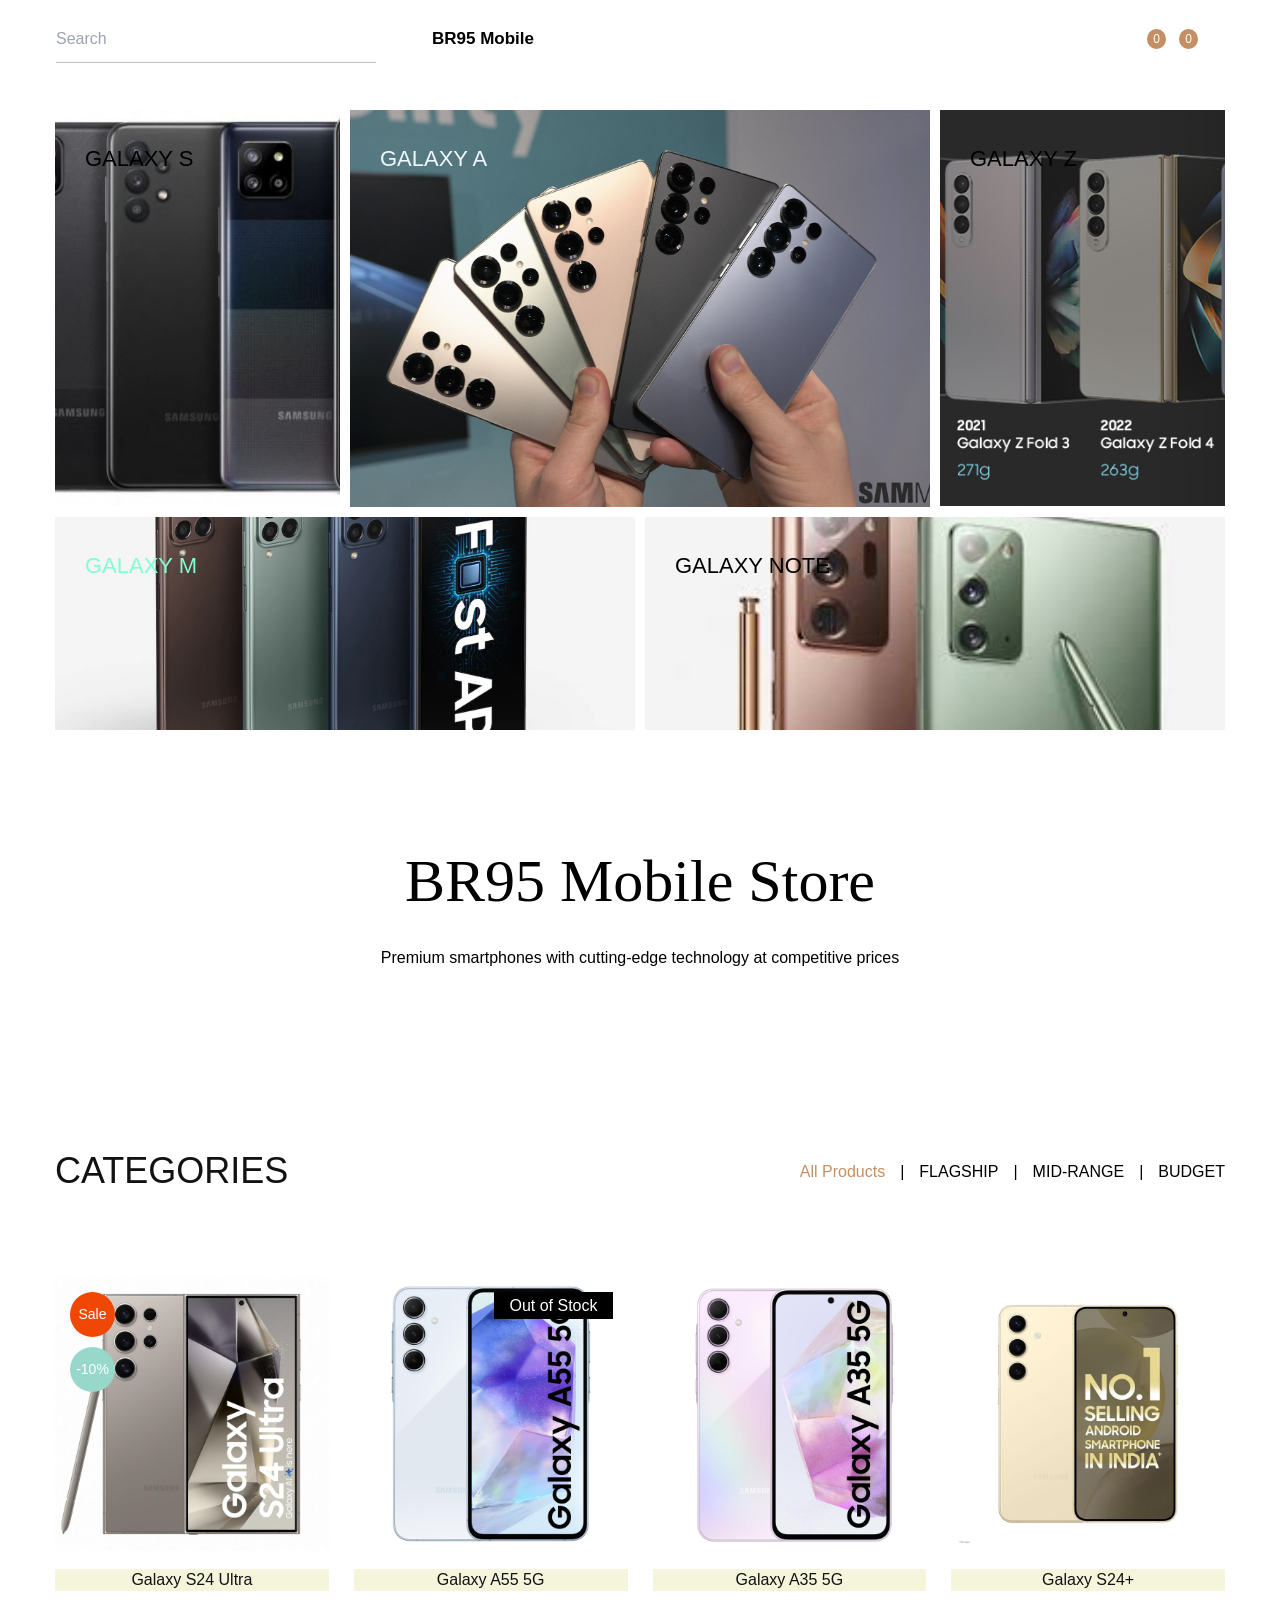
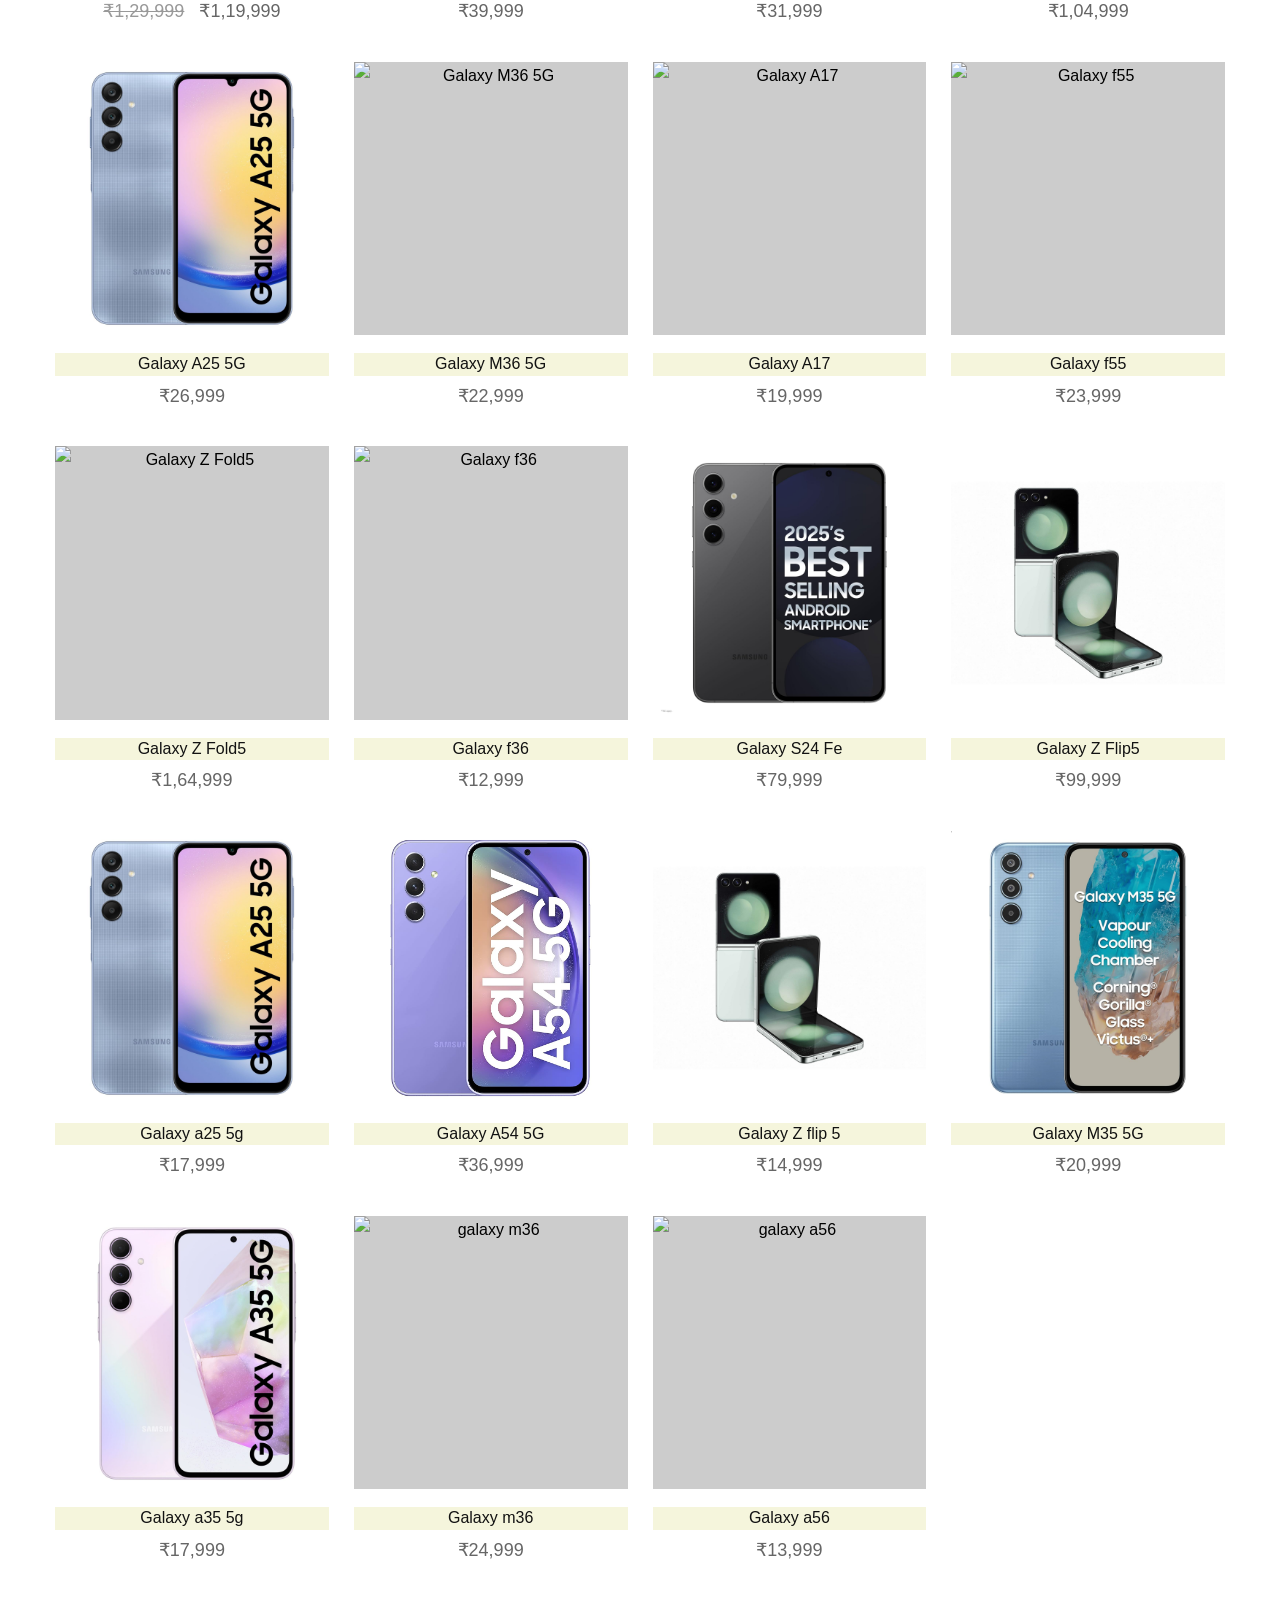
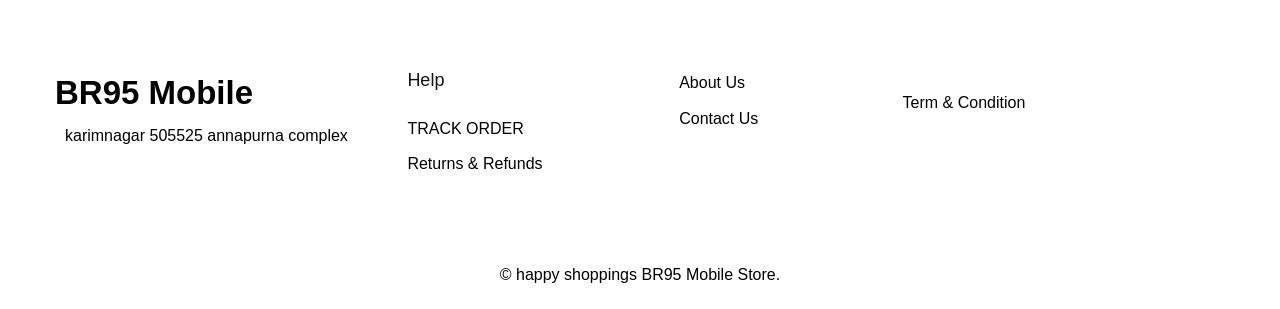
==== commit 4d243f72: "Update index.html" ====
--- a/index.html
+++ b/index.html
@@ -962,7 +962,7 @@
               <div class="product-card" data-product-id="product-17">
 
                 <a href="#" class="card-banner img-holder has-before" style="--width: 300; --height: 300;">
-                  <img src="./assets/imgs/Galaxy A35 5G.jpg" width="300" height="300" loading="lazy" alt="Wood Eggs"
+                  <img src="./assets/imgs/Galaxy A35 5G.jpg" width="300" height="300" loading="lazy" alt="Galaxy a35 5g"
                     class="img-cover">
 
                   <ul class="card-action-list">
@@ -999,7 +999,7 @@
               <div class="product-card" data-product-id="product-18">
 
                 <a href="#" class="card-banner img-holder has-before" style="--width: 300; --height: 300;">
-                  <img src="./assets/imgs/Galaxy M36 5G.jpg" width="300" height="300" loading="lazy" alt="Wooden Box"
+                  <img src="./assets/imgs/Galaxy M36 5G.jpg" width="300" height="300" loading="lazy" alt="galaxy m36"
                     class="img-cover">
 
                   <ul class="card-action-list">
@@ -1036,7 +1036,7 @@
               <div class="product-card" data-product-id="product-19">
 
                 <a href="#" class="card-banner img-holder has-before" style="--width: 300; --height: 300;">
-                  <img src="./assets/imgs/Galaxy A56.jpg" width="300" height="300" loading="lazy" alt="Wooden Cups"
+                  <img src="./assets/imgs/Galaxy A56.jpg" width="300" height="300" loading="lazy" alt="galaxy a56"
                     class="img-cover">
 
                   <ul class="card-action-list">
@@ -1183,4 +1183,4 @@
 
 </body>
 
-</html>+</html>
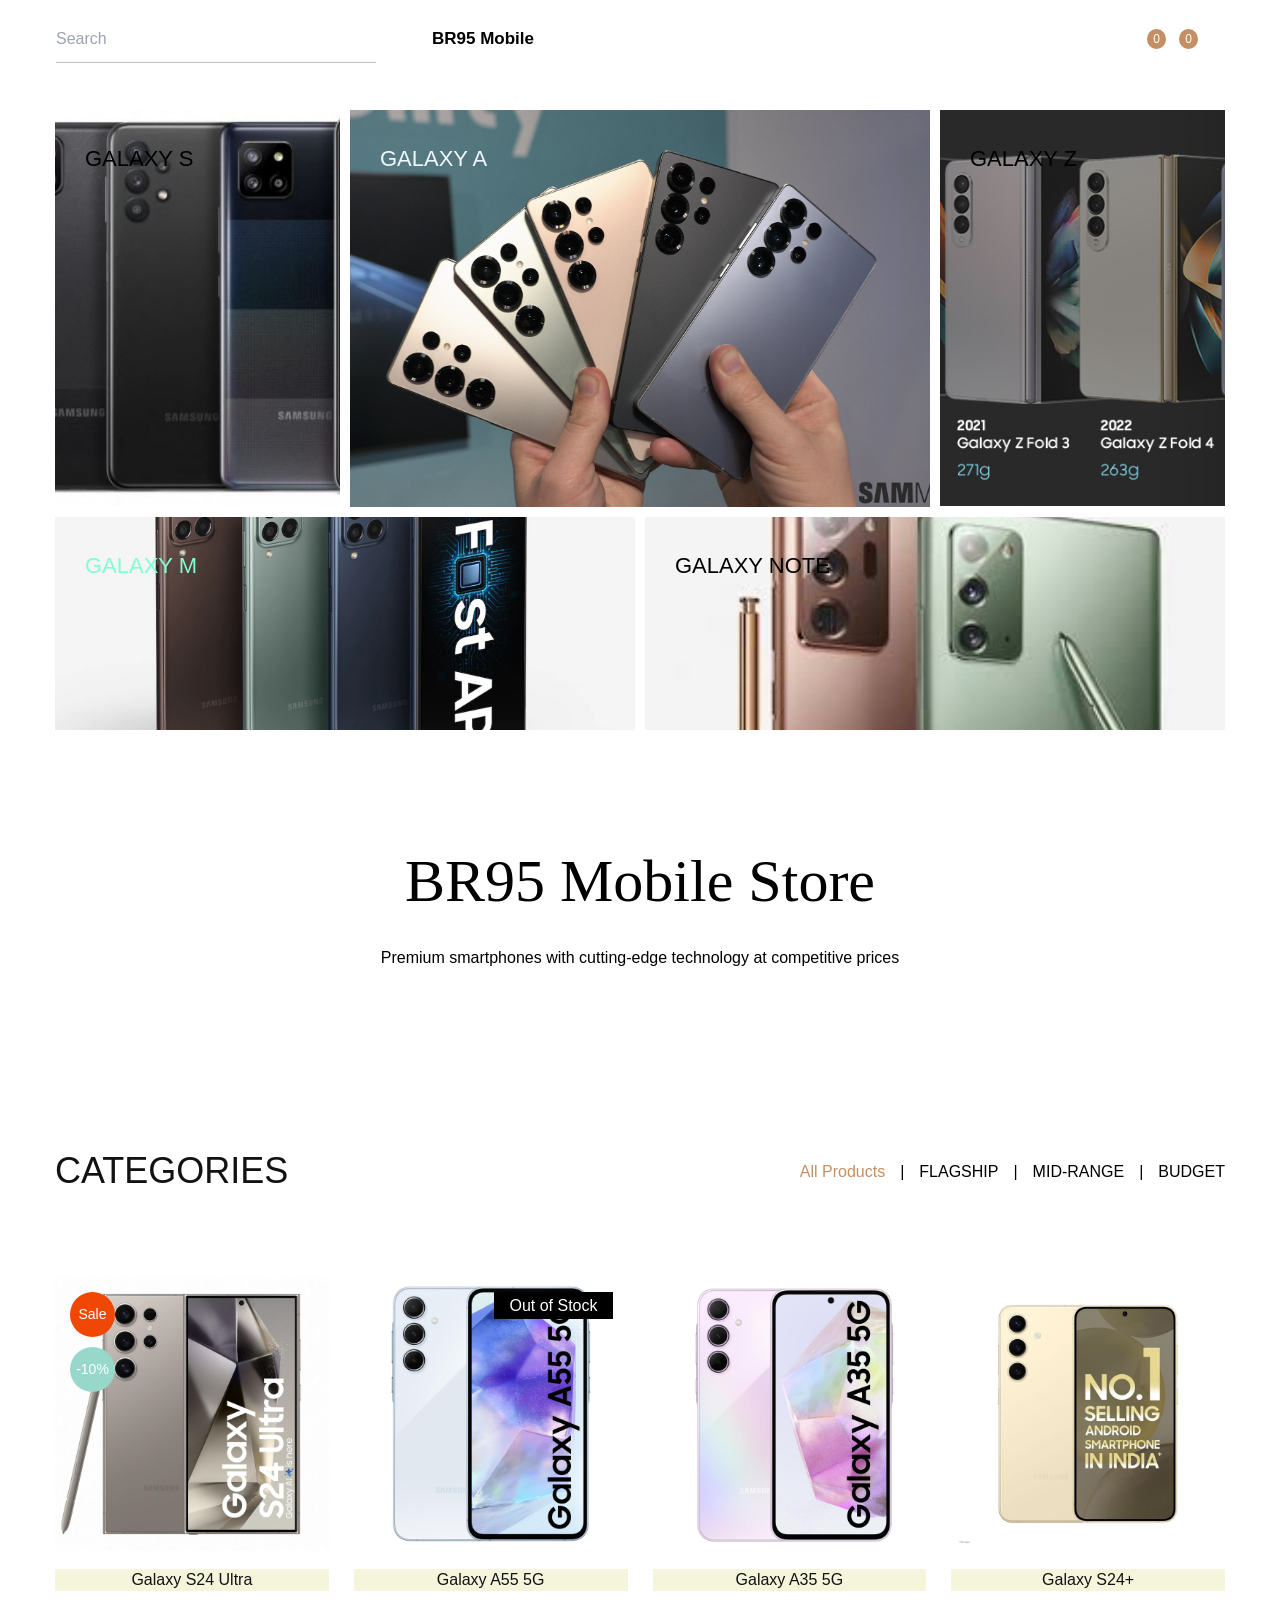
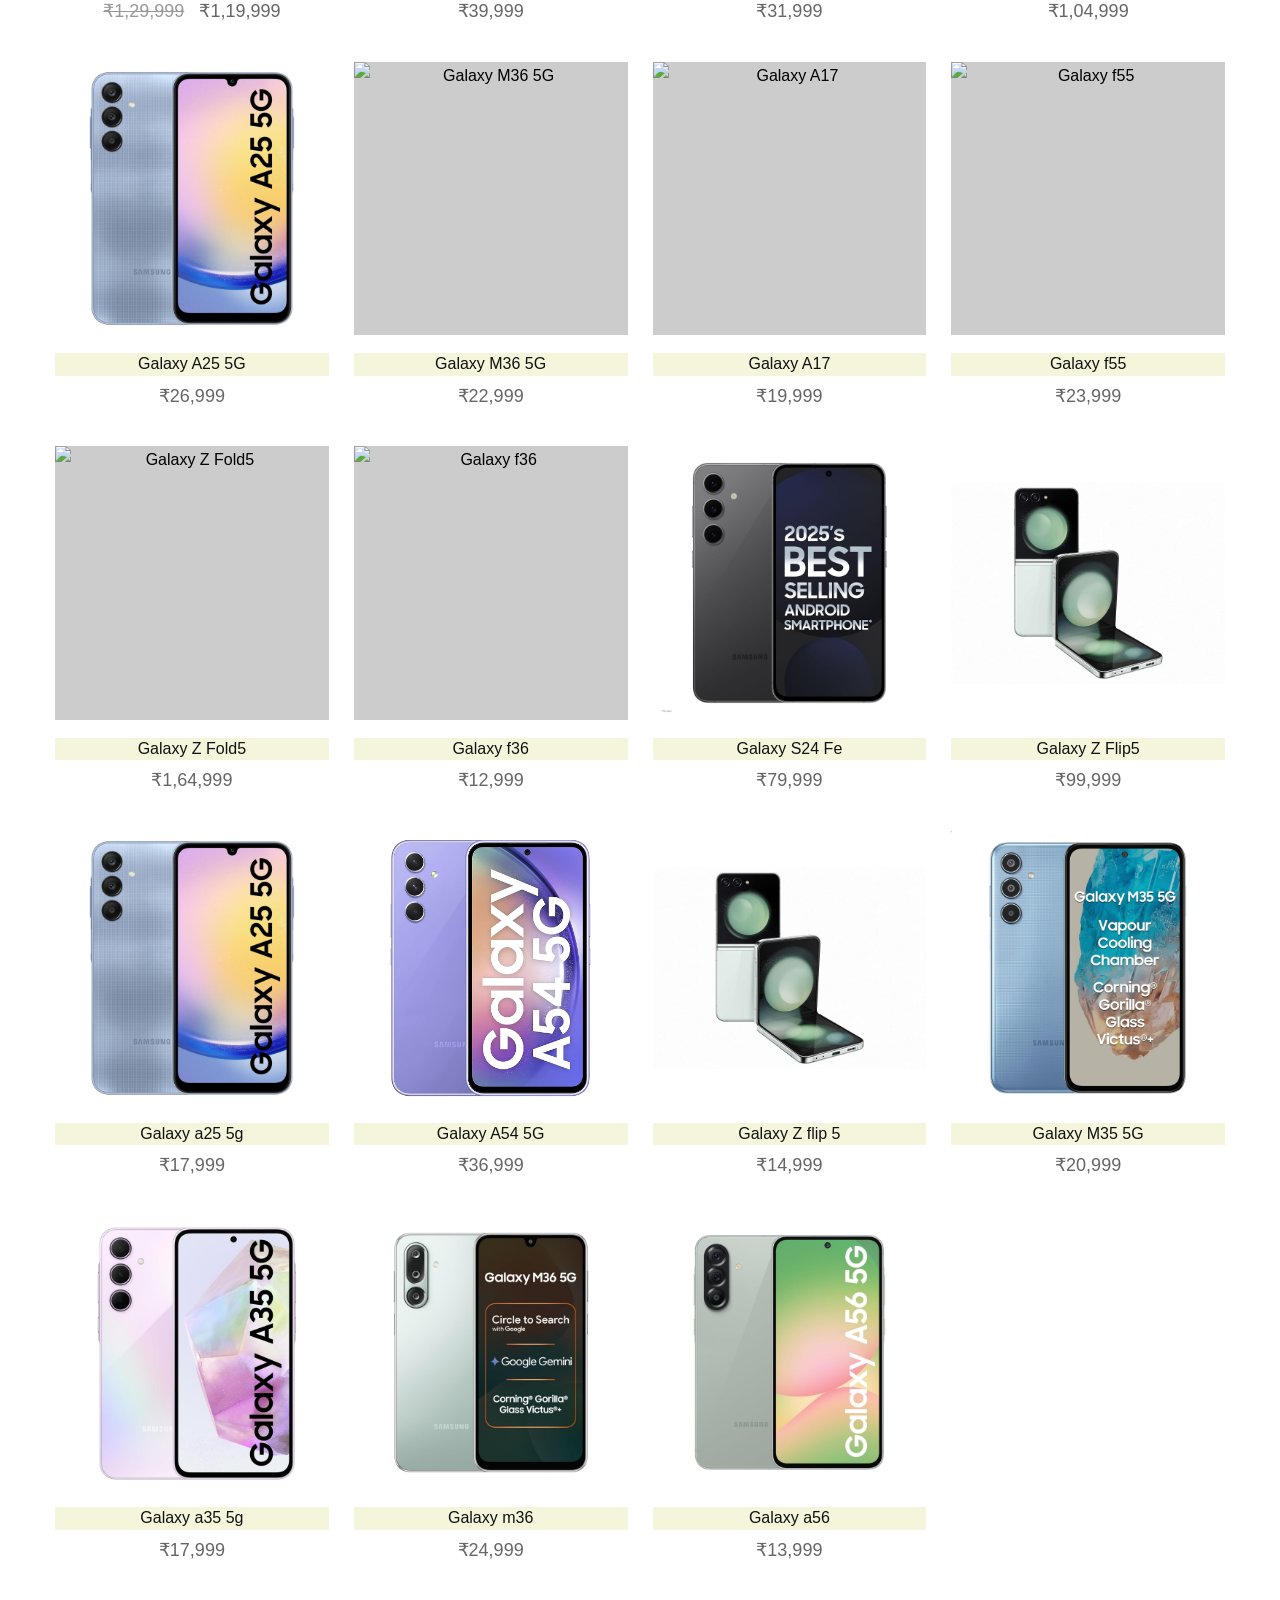
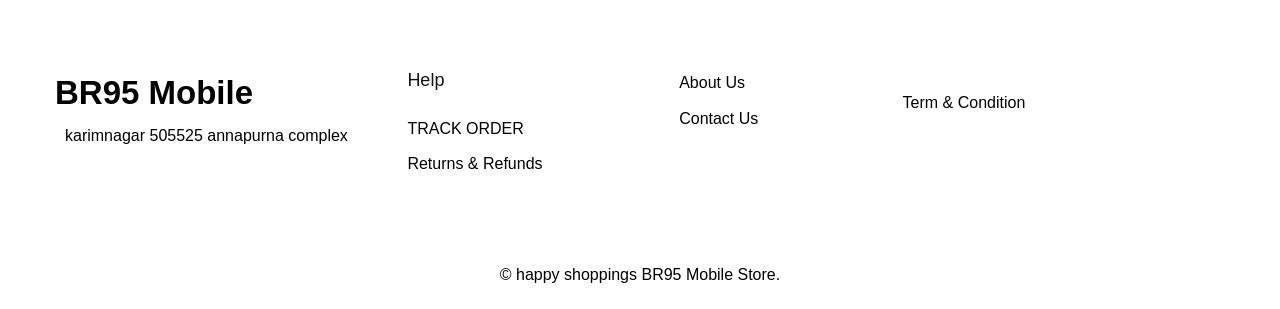
==== commit 65d2c6f2: "Update index.html" ====
--- a/index.html
+++ b/index.html
@@ -999,7 +999,7 @@
               <div class="product-card" data-product-id="product-18">
 
                 <a href="#" class="card-banner img-holder has-before" style="--width: 300; --height: 300;">
-                  <img src="./assets/imgs/Galaxy M36 5G.jpg" width="300" height="300" loading="lazy" alt="galaxy m36"
+                  <img src="./assets/imgs/Galaxy m36 5g.jpg" width="300" height="300" loading="lazy" alt="galaxy m36"
                     class="img-cover">
 
                   <ul class="card-action-list">
@@ -1036,7 +1036,7 @@
               <div class="product-card" data-product-id="product-19">
 
                 <a href="#" class="card-banner img-holder has-before" style="--width: 300; --height: 300;">
-                  <img src="./assets/imgs/Galaxy A56.jpg" width="300" height="300" loading="lazy" alt="galaxy a56"
+                  <img src="./assets/imgs/Galaxy a56.jpg" width="300" height="300" loading="lazy" alt="galaxy a56"
                     class="img-cover">
 
                   <ul class="card-action-list">
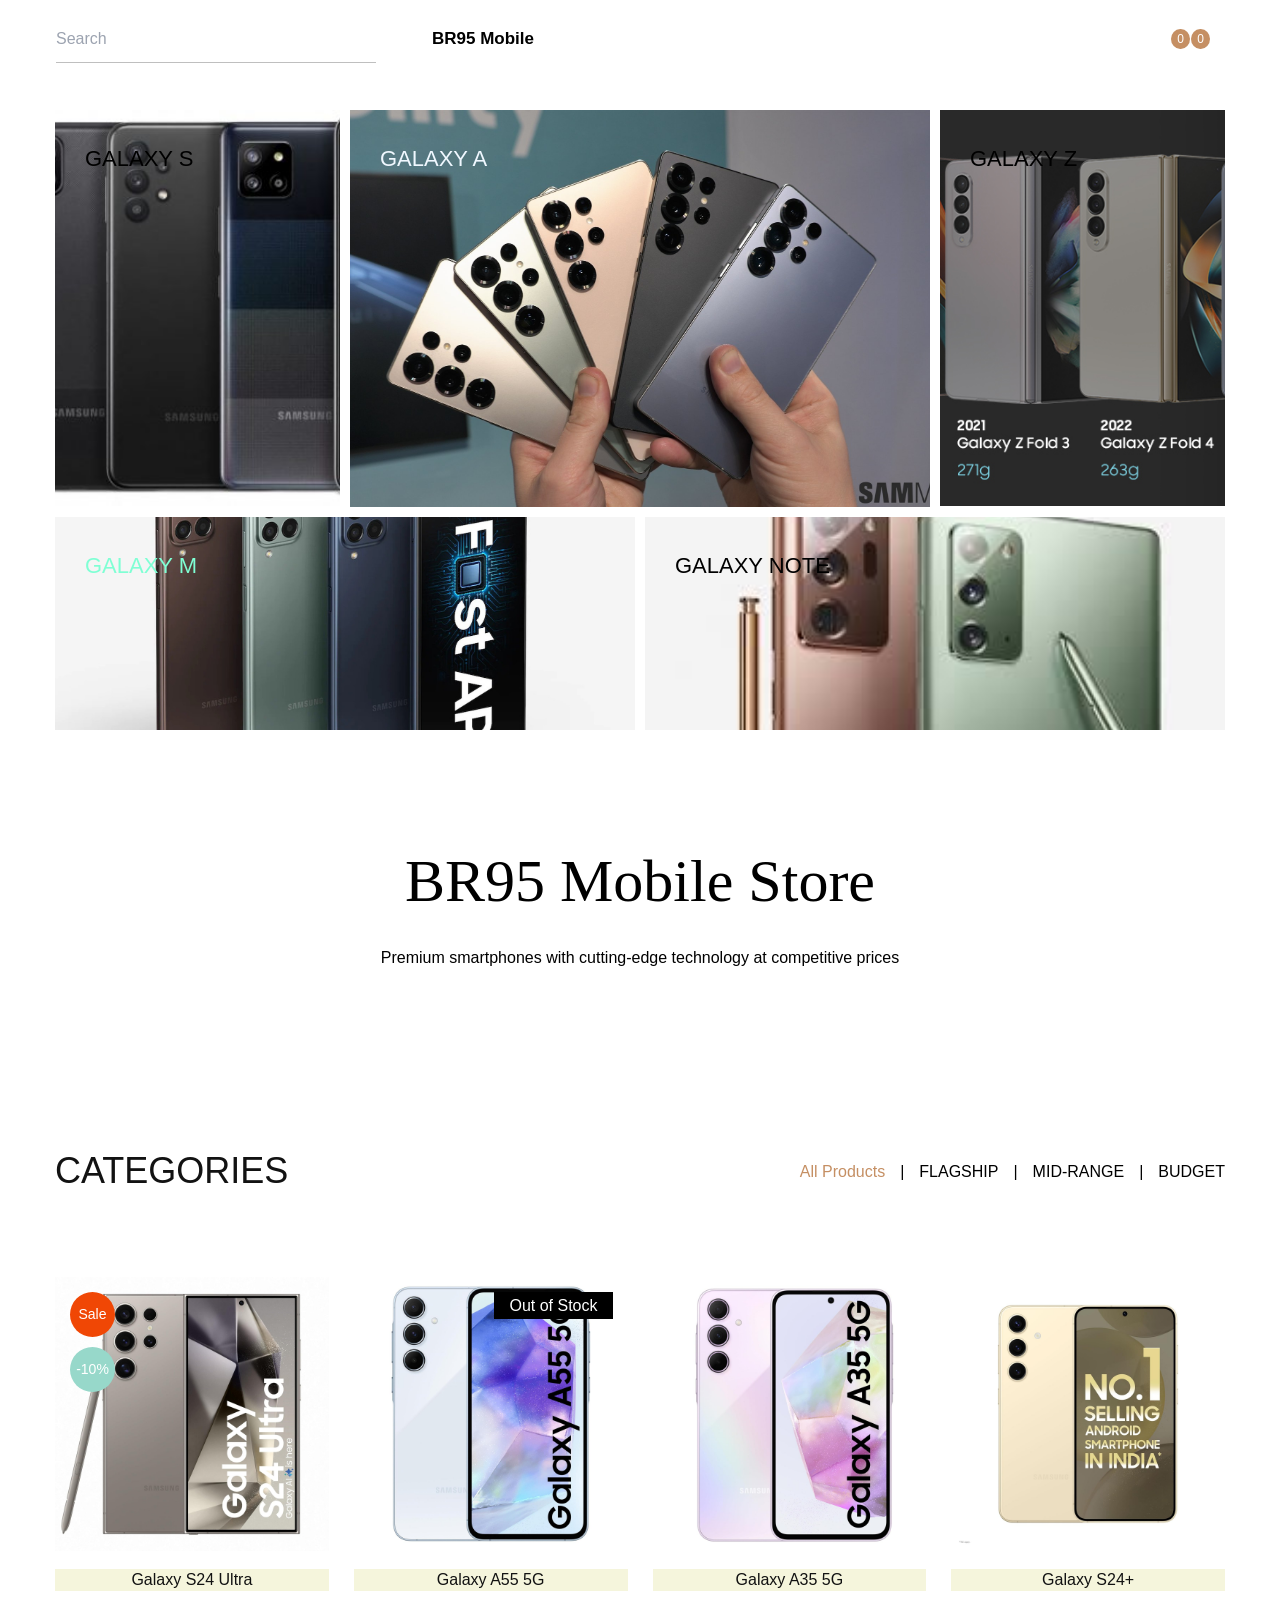
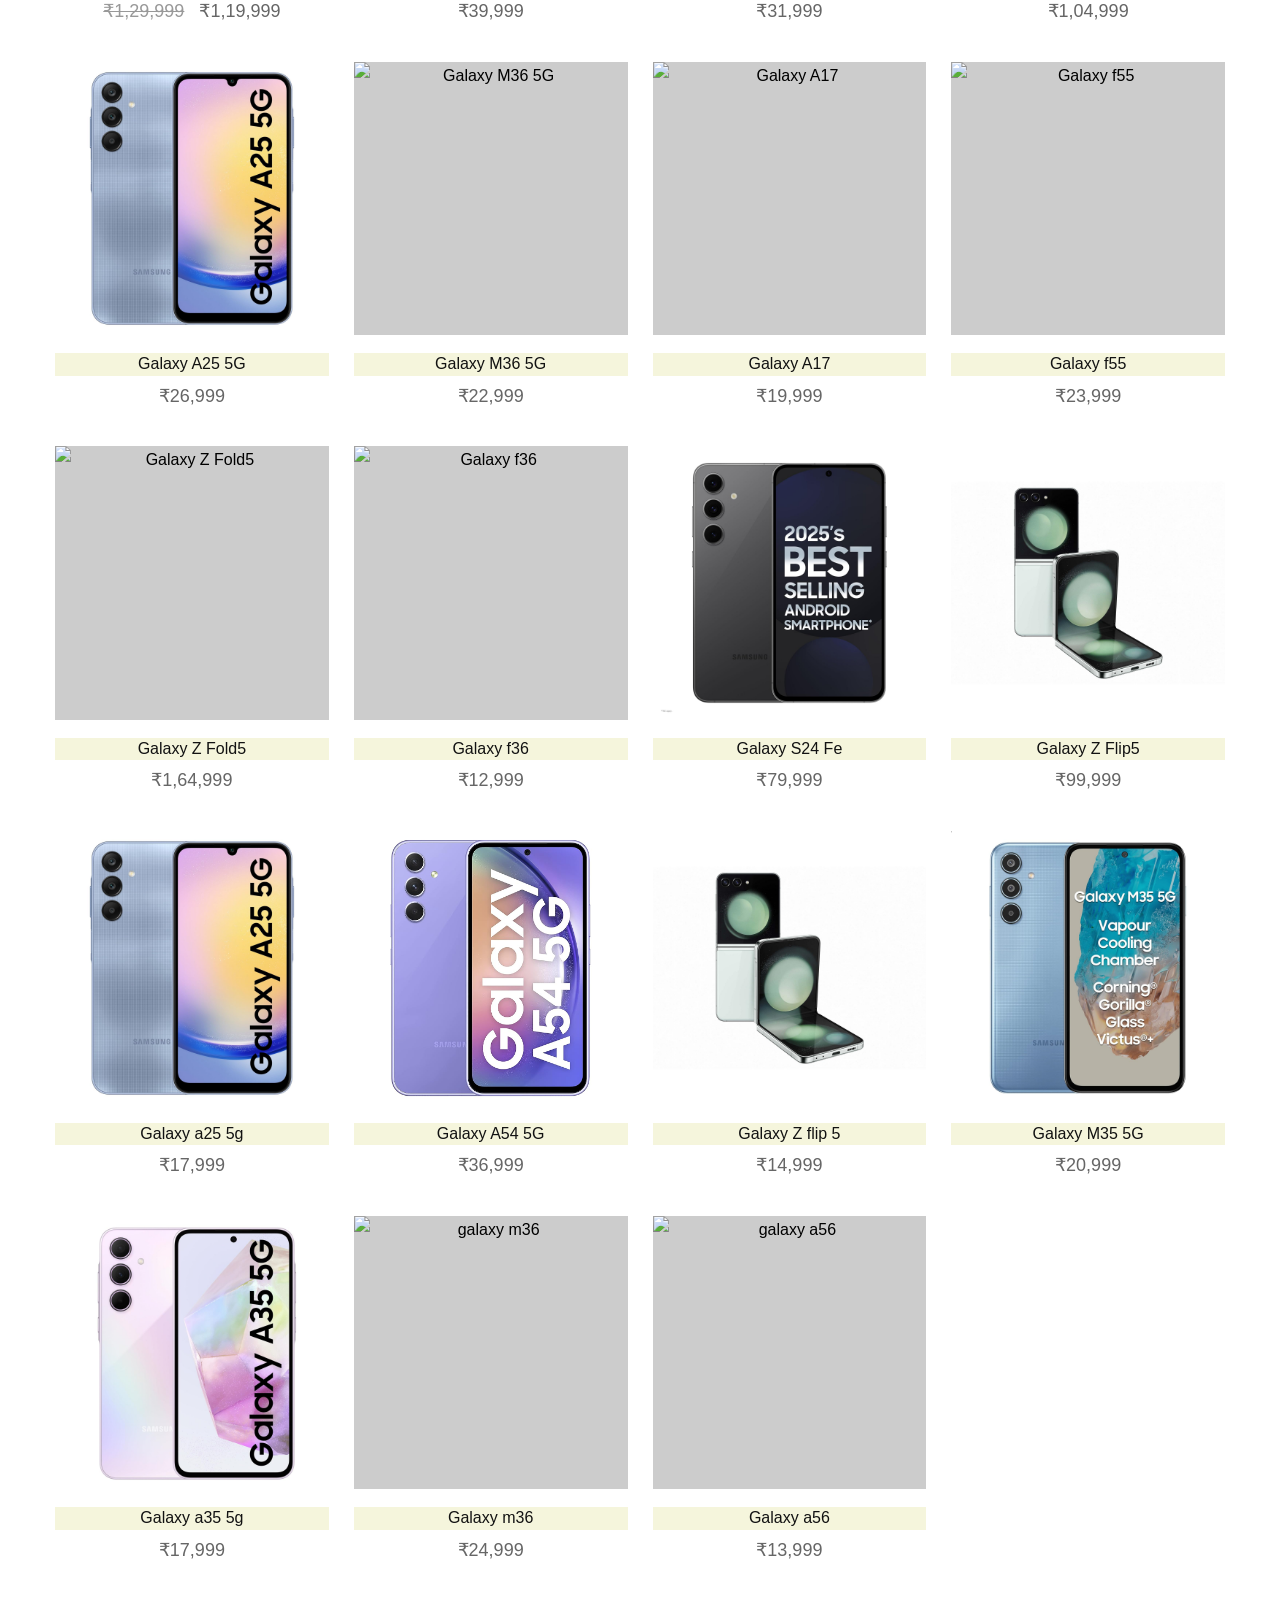
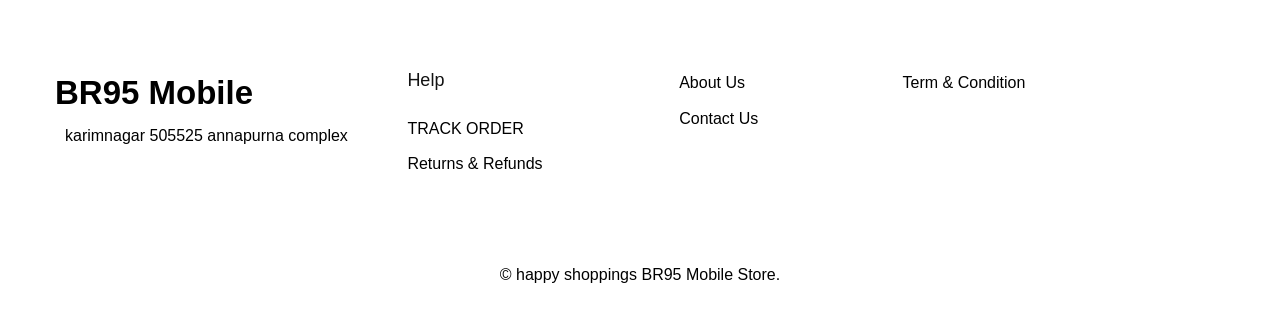
==== commit c9adc230: "Update index.html" ====
--- a/index.html
+++ b/index.html
@@ -6,20 +6,11 @@
   <meta http-equiv="X-UA-Compatible" content="IE=edge">
   <meta name="viewport" content="width=device-width, initial-scale=1.0">
 
-  <!-- 
-    - primary meta tag
-  -->
   <title>BR95 Mobile Store</title>
   <meta name="title" content="BR95 Mobile Store">
 
-  <!-- 
-    - favicon
-  -->
   <link rel="shortcut icon" href="./sho.svg" type="image/svg+xml">
 
-  <!-- 
-    - custom css link
-  -->
   <link rel="stylesheet" href="./assets/css/style.css">
 
   <style>
@@ -31,12 +22,14 @@
       gap: 24px;
       padding: 0 16px;
     }
+
     .header-action {
       margin-left: auto;
       display: flex;
       align-items: center;
       gap: 8px;
     }
+
     .header .input-wrapper {
       flex: 1 1 0;
       max-width: 320px;
@@ -44,6 +37,7 @@
       align-items: center;
       margin-right: 16px;
     }
+
     .header .logo {
       flex: 0 0 auto;
       font-size: 1.7rem;
@@ -51,39 +45,38 @@
       text-align: center;
       margin: 0 16px;
     }
+
     .header-action {
       display: flex;
       align-items: center;
       gap: 12px;
     }
-    .header-action-btn, .header a[aria-label="cart"] {
+
+    .header-action-btn,
+    .header a[aria-label="cart"] {
       margin: 0 4px;
     }
+
     @media (max-width: 600px) {
       .header .container {
         flex-direction: column;
         align-items: stretch;
         gap: 12px;
       }
+
       .header .logo {
         margin: 0 auto;
       }
+
       .header-action {
         justify-content: center;
       }
     }
   </style>
 
-
-  
-
 </head>
 
 <body id="top">
-
-  <!-- 
-    - #HEADER
-  -->
 
   <header class="header" data-header>
     <div class="container">
@@ -106,7 +99,6 @@
           <ion-icon name="heart-outline" aria-hidden="true"></ion-icon>
           <span class="btn-badge" id="wishlist-count">0</span>
         </a>
-      </div>
 
         <a href="cart.html" class="header-action-btn" aria-label="cart">
           <ion-icon name="bag-handle-outline" aria-hidden="true"></ion-icon>
@@ -126,10 +118,6 @@
 
 
 
-  <!-- 
-    - #SIDEBAR
-  -->
-
   <div class="sidebar" data-navbar>
 
     <button class="nav-close-btn" aria-label="close menu" data-nav-toggler>
@@ -159,8 +147,6 @@
           <a href="#product" class="navbar-link" data-nav-link>Product</a>
         </li>
 
-     
-
       </ul>
     </nav>
 
@@ -172,7 +158,8 @@
 
       <li class="contact-item">
         <address class="address">
-Karimnagar 505525 , annapurna complex        </address>
+          Karimnagar 505525 , annapurna complex
+        </address>
       </li>
 
       <li class="contact-item">
@@ -185,9 +172,6 @@
 
     </ul>
 
-    
-  
-
   </div>
 
   <div class="overlay" data-overlay data-nav-toggler></div>
@@ -199,10 +183,6 @@
   <main>
     <article>
 
-      <!-- 
-        - #HERO
-      -->
-
       <section class="section hero" id="home" aria-label="home">
         <div class="container">
 
@@ -212,8 +192,7 @@
               <div class="hero-card">
 
                 <figure class="card-banner img-holder" style="--width: 285; --height: 396;">
-                  <img src="./assets/imgs/aser.jpg" height="396" alt="Art Deco Home"
-                    class="img-cover">
+                  <img src="./assets/imgs/aser.jpg" height="396" alt="thumbnail" class="img-cover">
                 </figure>
 
                 <div class="card-content">
@@ -230,8 +209,7 @@
               <div class="hero-card">
 
                 <figure class="card-banner img-holder" style="--width: 568; --height: 389;">
-                  <img src="./assets/imgs/ux.jpg" width="568" height="389" alt="Helen Chair"
-                    class="img-cover">
+                  <img src="./assets/imgs/ux.jpg" width="568" height="389" alt="thumbnail 1" class="img-cover">
                 </figure>
 
                 <div class="card-content">
@@ -247,8 +225,7 @@
               <div class="hero-card">
 
                 <figure class="card-banner img-holder" style="--width: 285; --height: 396;">
-                  <img src="./assets/imgs/zser.jpg" width="285" height="396" alt="Vase Of Flowers"
-                    class="img-cover">
+                  <img src="./assets/imgs/zser.jpg" width="285" height="396" alt="thumbnail2" class="img-cover">
                 </figure>
 
                 <div class="card-content">
@@ -264,8 +241,7 @@
               <div class="hero-card">
 
                 <figure class="card-banner img-holder" style="--width: 580; --height: 213;">
-                  <img src="./assets/imgs/mser.jpg" width="580" height="213" alt="Wood Eggs"
-                    class="img-cover">
+                  <img src="./assets/imgs/mser.jpg" width="580" height="213" alt="thunmbnail 3" class="img-cover">
                 </figure>
 
                 <div class="card-content">
@@ -281,8 +257,7 @@
               <div class="hero-card">
 
                 <figure class="card-banner img-holder" style="--width: 580; --height: 213;">
-                  <img src="./assets/imgs/note.jpeg" width="580" height="213" alt="Table Wood Pine"
-                    class="img-cover">
+                  <img src="./assets/imgs/note.jpeg" width="580" height="213" alt="thumbnail 4" class="img-cover">
                 </figure>
 
                 <div class="card-content">
@@ -298,10 +273,6 @@
 
         </div>
       </section>
-
-      <!-- 
-        - #ABOUT
-      -->
 
       <section class="section about" id="about" aria-label="about">
         <div class="container">
@@ -316,10 +287,6 @@
       </section>
 
 
-      <!-- 
-        - #PRODUCTS
-      -->
-
       <section class="section product" id="product" aria-label="product">
         <div class="container">
 
@@ -352,7 +319,7 @@
             <li class="decoration">
               <div class="product-card" data-product-id="product-1">
 
-                <a href="#" class="card-banner img-holder has-before" style="--width: 300; --height: 300;">
+                <div class="card-banner img-holder has-before" style="--width: 300; --height: 300;">
                   <img src="./assets/imgs/Galaxy S24 Ultra.jpg" width="300" height="300" loading="lazy"
                     alt="Galaxy S24 Ultra" class="img-cover">
 
@@ -365,7 +332,8 @@
                     </li>
 
                     <li>
-                      <button class="card-action-btn add-to-wishlist" aria-label="add to wishlist" title="add to wishlist">
+                      <button class="card-action-btn add-to-wishlist" aria-label="add to wishlist"
+                        title="add to wishlist">
                         <ion-icon name="heart-outline" aria-hidden="true"></ion-icon>
                       </button>
                     </li>
@@ -383,7 +351,7 @@
                     </li>
 
                   </ul>
-                </a>
+                </div>
 
                 <div class="card-content">
                   <h3 class="h3">
@@ -403,7 +371,7 @@
             <li class="accessory">
               <div class="product-card" data-product-id="product-2">
 
-                <a href="#" class="card-banner img-holder has-before" style="--width: 300; --height: 300;">
+                <div class="card-banner img-holder has-before" style="--width: 300; --height: 300;">
                   <img src="./assets/imgs/Galaxy A55 5g.jpg" width="300" height="300" loading="lazy" alt="Galaxy A55 5G"
                     class="img-cover">
 
@@ -416,7 +384,8 @@
                     </li>
 
                     <li>
-                      <button class="card-action-btn add-to-wishlist" aria-label="add to wishlist" title="add to wishlist">
+                      <button class="card-action-btn add-to-wishlist" aria-label="add to wishlist"
+                        title="add to wishlist">
                         <ion-icon name="heart-outline" aria-hidden="true"></ion-icon>
                       </button>
                     </li>
@@ -424,7 +393,7 @@
                   </ul>
 
                   <div class="card-badge">Out of Stock</div>
-                </a>
+                </div>
 
                 <div class="card-content">
                   <h3 class="h3">
@@ -442,7 +411,7 @@
             <li class="decoration">
               <div class="product-card" data-product-id="product-3">
 
-                <a href="#" class="card-banner img-holder has-before" style="--width: 300; --height: 300;">
+                <div class="card-banner img-holder has-before" style="--width: 300; --height: 300;">
                   <img src="./assets/imgs/Galaxy A35 5G.jpg" width="300" height="300" loading="lazy" alt="Galaxy A35 5G"
                     class="img-cover">
 
@@ -455,13 +424,14 @@
                     </li>
 
                     <li>
-                      <button class="card-action-btn add-to-wishlist" aria-label="add to wishlist" title="add to wishlist">
-                        <ion-icon name="heart-outline" aria-hidden="true"></ion-icon>
-                      </button>
-                    </li>
-
-                  </ul>
-                </a>
+                      <button class="card-action-btn add-to-wishlist" aria-label="add to wishlist"
+                        title="add to wishlist">
+                        <ion-icon name="heart-outline" aria-hidden="true"></ion-icon>
+                      </button>
+                    </li>
+
+                  </ul>
+                </div>
 
                 <div class="card-content">
                   <h3 class="h3">
@@ -479,7 +449,7 @@
             <li class="accessory">
               <div class="product-card" data-product-id="product-4">
 
-                <a href="#" class="card-banner img-holder has-before" style="--width: 300; --height: 300;">
+                <div class="card-banner img-holder has-before" style="--width: 300; --height: 300;">
                   <img src="./assets/imgs/Galaxy s24+.jpg" width="300" height="300" loading="lazy" alt="Galaxy S24+"
                     class="img-cover">
 
@@ -492,13 +462,14 @@
                     </li>
 
                     <li>
-                      <button class="card-action-btn add-to-wishlist" aria-label="add to wishlist" title="add to wishlist">
-                        <ion-icon name="heart-outline" aria-hidden="true"></ion-icon>
-                      </button>
-                    </li>
-
-                  </ul>
-                </a>
+                      <button class="card-action-btn add-to-wishlist" aria-label="add to wishlist"
+                        title="add to wishlist">
+                        <ion-icon name="heart-outline" aria-hidden="true"></ion-icon>
+                      </button>
+                    </li>
+
+                  </ul>
+                </div>
 
                 <div class="card-content">
                   <h3 class="h3">
@@ -516,8 +487,8 @@
             <li class="accessory">
               <div class="product-card" data-product-id="product-5">
 
-                <a href="#" class="card-banner img-holder has-before" style="--width: 300; --height: 300;">
-                   <img src="./assets/imgs/Galaxy A25 5G.jpg" width="300" height="300" loading="lazy"
+                <div class="card-banner img-holder has-before" style="--width: 300; --height: 300;">
+                  <img src="./assets/imgs/Galaxy A25 5G.jpg" width="300" height="300" loading="lazy"
                     alt="Galaxy A25 5G" class="img-cover">
 
                   <ul class="card-action-list">
@@ -529,13 +500,14 @@
                     </li>
 
                     <li>
-                      <button class="card-action-btn add-to-wishlist" aria-label="add to wishlist" title="add to wishlist">
-                        <ion-icon name="heart-outline" aria-hidden="true"></ion-icon>
-                      </button>
-                    </li>
-
-                  </ul>
-                </a>
+                      <button class="card-action-btn add-to-wishlist" aria-label="add to wishlist"
+                        title="add to wishlist">
+                        <ion-icon name="heart-outline" aria-hidden="true"></ion-icon>
+                      </button>
+                    </li>
+
+                  </ul>
+                </div>
 
                 <div class="card-content">
                   <h3 class="h3">
@@ -553,7 +525,7 @@
             <li class="furniture">
               <div class="product-card" data-product-id="product-6">
 
-                <a href="#" class="card-banner img-holder has-before" style="--width: 300; --height: 300;">
+                <div class="card-banner img-holder has-before" style="--width: 300; --height: 300;">
                   <img src="./assets/imgs/Galaxy M36 5G.jpg" width="300" height="300" loading="lazy" alt="Galaxy M36 5G"
                     class="img-cover">
 
@@ -566,13 +538,14 @@
                     </li>
 
                     <li>
-                      <button class="card-action-btn add-to-wishlist" aria-label="add to wishlist" title="add to wishlist">
-                        <ion-icon name="heart-outline" aria-hidden="true"></ion-icon>
-                      </button>
-                    </li>
-
-                  </ul>
-                </a>
+                      <button class="card-action-btn add-to-wishlist" aria-label="add to wishlist"
+                        title="add to wishlist">
+                        <ion-icon name="heart-outline" aria-hidden="true"></ion-icon>
+                      </button>
+                    </li>
+
+                  </ul>
+                </div>
 
                 <div class="card-content">
                   <h3 class="h3">
@@ -590,26 +563,27 @@
             <li class="accessory">
               <div class="product-card" data-product-id="product-7">
 
-                <a href="#" class="card-banner img-holder has-before" style="--width: 300; --height: 300;">
-                  <img src="./assets/imgs/Galaxy A17.jpg" width="300" height="300" loading="lazy"
-                    alt="Galaxy A17" class="img-cover">
-
-                  <ul class="card-action-list">
-
-                    <li>
-                      <button class="card-action-btn add-to-cart" aria-label="add to cart" title="add to cart">
-                        <ion-icon name="bag-handle-outline" aria-hidden="true"></ion-icon>
-                      </button>
-                    </li>
-
-                    <li>
-                      <button class="card-action-btn add-to-wishlist" aria-label="add to wishlist" title="add to wishlist">
-                        <ion-icon name="heart-outline" aria-hidden="true"></ion-icon>
-                      </button>
-                    </li>
-
-                  </ul>
-                </a>
+                <div class="card-banner img-holder has-before" style="--width: 300; --height: 300;">
+                  <img src="./assets/imgs/Galaxy A17.jpg" width="300" height="300" loading="lazy" alt="Galaxy A17"
+                    class="img-cover">
+
+                  <ul class="card-action-list">
+
+                    <li>
+                      <button class="card-action-btn add-to-cart" aria-label="add to cart" title="add to cart">
+                        <ion-icon name="bag-handle-outline" aria-hidden="true"></ion-icon>
+                      </button>
+                    </li>
+
+                    <li>
+                      <button class="card-action-btn add-to-wishlist" aria-label="add to wishlist"
+                        title="add to wishlist">
+                        <ion-icon name="heart-outline" aria-hidden="true"></ion-icon>
+                      </button>
+                    </li>
+
+                  </ul>
+                </div>
 
                 <div class="card-content">
                   <h3 class="h3">
@@ -627,26 +601,27 @@
             <li class="accessory">
               <div class="product-card" data-product-id="product-8">
 
-                <a href="#" class="card-banner img-holder has-before" style="--width: 300; --height: 300;">
-                  <img src="./assets/imgs/Galaxy F55.jpg" width="300" height="300" loading="lazy"
-                    alt="Galaxy f55" class="img-cover">
-
-                  <ul class="card-action-list">
-
-                    <li>
-                      <button class="card-action-btn add-to-cart" aria-label="add to cart" title="add to cart">
-                        <ion-icon name="bag-handle-outline" aria-hidden="true"></ion-icon>
-                      </button>
-                    </li>
-
-                    <li>
-                      <button class="card-action-btn add-to-wishlist" aria-label="add to wishlist" title="add to wishlist">
-                        <ion-icon name="heart-outline" aria-hidden="true"></ion-icon>
-                      </button>
-                    </li>
-
-                  </ul>
-                </a>
+                <div class="card-banner img-holder has-before" style="--width: 300; --height: 300;">
+                  <img src="./assets/imgs/Galaxy F55.jpg" width="300" height="300" loading="lazy" alt="Galaxy f55"
+                    class="img-cover">
+
+                  <ul class="card-action-list">
+
+                    <li>
+                      <button class="card-action-btn add-to-cart" aria-label="add to cart" title="add to cart">
+                        <ion-icon name="bag-handle-outline" aria-hidden="true"></ion-icon>
+                      </button>
+                    </li>
+
+                    <li>
+                      <button class="card-action-btn add-to-wishlist" aria-label="add to wishlist"
+                        title="add to wishlist">
+                        <ion-icon name="heart-outline" aria-hidden="true"></ion-icon>
+                      </button>
+                    </li>
+
+                  </ul>
+                </div>
 
                 <div class="card-content">
                   <h3 class="h3">
@@ -664,26 +639,27 @@
             <li class="furniture">
               <div class="product-card" data-product-id="product-9">
 
-                <a href="#" class="card-banner img-holder has-before" style="--width: 300; --height: 300;">
-                  <img src="./assets/imgs/Galaxy Z fold 5.webp" width="300" height="300" loading="lazy" alt="Galaxy Z Fold5"
-                    class="img-cover">
-
-                  <ul class="card-action-list">
-
-                    <li>
-                      <button class="card-action-btn add-to-cart" aria-label="add to cart" title="add to cart">
-                        <ion-icon name="bag-handle-outline" aria-hidden="true"></ion-icon>
-                      </button>
-                    </li>
-
-                    <li>
-                      <button class="card-action-btn add-to-wishlist" aria-label="add to wishlist" title="add to wishlist">
-                        <ion-icon name="heart-outline" aria-hidden="true"></ion-icon>
-                      </button>
-                    </li>
-
-                  </ul>
-                </a>
+                <div class="card-banner img-holder has-before" style="--width: 300; --height: 300;">
+                  <img src="./assets/imgs/Galaxy Z fold 5.webp" width="300" height="300" loading="lazy"
+                    alt="Galaxy Z Fold5" class="img-cover">
+
+                  <ul class="card-action-list">
+
+                    <li>
+                      <button class="card-action-btn add-to-cart" aria-label="add to cart" title="add to cart">
+                        <ion-icon name="bag-handle-outline" aria-hidden="true"></ion-icon>
+                      </button>
+                    </li>
+
+                    <li>
+                      <button class="card-action-btn add-to-wishlist" aria-label="add to wishlist"
+                        title="add to wishlist">
+                        <ion-icon name="heart-outline" aria-hidden="true"></ion-icon>
+                      </button>
+                    </li>
+
+                  </ul>
+                </div>
 
                 <div class="card-content">
                   <h3 class="h3">
@@ -701,7 +677,7 @@
             <li class="furniture">
               <div class="product-card" data-product-id="product-10">
 
-                <a href="#" class="card-banner img-holder has-before" style="--width: 300; --height: 300;">
+                <div class="card-banner img-holder has-before" style="--width: 300; --height: 300;">
                   <img src="./assets/imgs/Galaxy F36.jpg" width="300" height="300" loading="lazy" alt="Galaxy f36"
                     class="img-cover">
 
@@ -714,13 +690,14 @@
                     </li>
 
                     <li>
-                      <button class="card-action-btn add-to-wishlist" aria-label="add to wishlist" title="add to wishlist">
-                        <ion-icon name="heart-outline" aria-hidden="true"></ion-icon>
-                      </button>
-                    </li>
-
-                  </ul>
-                </a>
+                      <button class="card-action-btn add-to-wishlist" aria-label="add to wishlist"
+                        title="add to wishlist">
+                        <ion-icon name="heart-outline" aria-hidden="true"></ion-icon>
+                      </button>
+                    </li>
+
+                  </ul>
+                </div>
 
                 <div class="card-content">
                   <h3 class="h3">
@@ -738,7 +715,7 @@
             <li class="decoration">
               <div class="product-card" data-product-id="product-11">
 
-                <a href="#" class="card-banner img-holder has-before" style="--width: 300; --height: 300;">
+                <div class="card-banner img-holder has-before" style="--width: 300; --height: 300;">
                   <img src="./assets/imgs/Galaxy s24 Fe.jpg" width="300" height="300" loading="lazy" alt="Galaxy S24 Fe"
                     class="img-cover">
 
@@ -751,13 +728,14 @@
                     </li>
 
                     <li>
-                      <button class="card-action-btn add-to-wishlist" aria-label="add to wishlist" title="add to wishlist">
-                        <ion-icon name="heart-outline" aria-hidden="true"></ion-icon>
-                      </button>
-                    </li>
-
-                  </ul>
-                </a>
+                      <button class="card-action-btn add-to-wishlist" aria-label="add to wishlist"
+                        title="add to wishlist">
+                        <ion-icon name="heart-outline" aria-hidden="true"></ion-icon>
+                      </button>
+                    </li>
+
+                  </ul>
+                </div>
 
                 <div class="card-content">
                   <h3 class="h3">
@@ -775,26 +753,27 @@
             <li class="furniture">
               <div class="product-card" data-product-id="product-12">
 
-                <a href="#" class="card-banner img-holder has-before" style="--width: 300; --height: 300;">
-                  <img src="./assets/imgs/Galaxy Z Flip 5.jpg" width="300" height="300" loading="lazy" alt="Galaxy Z Flip5"
-                    class="img-cover">
-
-                  <ul class="card-action-list">
-
-                    <li>
-                      <button class="card-action-btn add-to-cart" aria-label="add to cart" title="add to cart">
-                        <ion-icon name="bag-handle-outline" aria-hidden="true"></ion-icon>
-                      </button>
-                    </li>
-
-                    <li>
-                      <button class="card-action-btn add-to-wishlist" aria-label="add to wishlist" title="add to wishlist">
-                        <ion-icon name="heart-outline" aria-hidden="true"></ion-icon>
-                      </button>
-                    </li>
-
-                  </ul>
-                </a>
+                <div class="card-banner img-holder has-before" style="--width: 300; --height: 300;">
+                  <img src="./assets/imgs/Galaxy Z Flip 5.jpg" width="300" height="300" loading="lazy"
+                    alt="Galaxy Z Flip5" class="img-cover">
+
+                  <ul class="card-action-list">
+
+                    <li>
+                      <button class="card-action-btn add-to-cart" aria-label="add to cart" title="add to cart">
+                        <ion-icon name="bag-handle-outline" aria-hidden="true"></ion-icon>
+                      </button>
+                    </li>
+
+                    <li>
+                      <button class="card-action-btn add-to-wishlist" aria-label="add to wishlist"
+                        title="add to wishlist">
+                        <ion-icon name="heart-outline" aria-hidden="true"></ion-icon>
+                      </button>
+                    </li>
+
+                  </ul>
+                </div>
 
                 <div class="card-content">
                   <h3 class="h3">
@@ -812,7 +791,7 @@
             <li class="furniture">
               <div class="product-card" data-product-id="product-13">
 
-                <a href="#" class="card-banner img-holder has-before" style="--width: 300; --height: 300;">
+                <div class="card-banner img-holder has-before" style="--width: 300; --height: 300;">
                   <img src="./assets/imgs/Galaxy A25 5G.jpg" width="300" height="300" loading="lazy"
                     alt="Galaxy a25 5g" class="img-cover">
 
@@ -825,13 +804,14 @@
                     </li>
 
                     <li>
-                      <button class="card-action-btn add-to-wishlist" aria-label="add to wishlist" title="add to wishlist">
-                        <ion-icon name="heart-outline" aria-hidden="true"></ion-icon>
-                      </button>
-                    </li>
-
-                  </ul>
-                </a>
+                      <button class="card-action-btn add-to-wishlist" aria-label="add to wishlist"
+                        title="add to wishlist">
+                        <ion-icon name="heart-outline" aria-hidden="true"></ion-icon>
+                      </button>
+                    </li>
+
+                  </ul>
+                </div>
 
                 <div class="card-content">
                   <h3 class="h3">
@@ -849,7 +829,7 @@
             <li class="accessory">
               <div class="product-card" data-product-id="product-14">
 
-                <a href="#" class="card-banner img-holder has-before" style="--width: 300; --height: 300;">
+                <div class="card-banner img-holder has-before" style="--width: 300; --height: 300;">
                   <img src="./assets/imgs/Galaxy a54 5G.jpg" width="300" height="300" loading="lazy"
                     alt="Galaxy A54 5G" class="img-cover">
 
@@ -862,13 +842,14 @@
                     </li>
 
                     <li>
-                      <button class="card-action-btn add-to-wishlist" aria-label="add to wishlist" title="add to wishlist">
-                        <ion-icon name="heart-outline" aria-hidden="true"></ion-icon>
-                      </button>
-                    </li>
-
-                  </ul>
-                </a>
+                      <button class="card-action-btn add-to-wishlist" aria-label="add to wishlist"
+                        title="add to wishlist">
+                        <ion-icon name="heart-outline" aria-hidden="true"></ion-icon>
+                      </button>
+                    </li>
+
+                  </ul>
+                </div>
 
                 <div class="card-content">
                   <h3 class="h3">
@@ -886,7 +867,7 @@
             <li class="decoration">
               <div class="product-card" data-product-id="product-15">
 
-                <a href="#" class="card-banner img-holder has-before" style="--width: 300; --height: 300;">
+                <div class="card-banner img-holder has-before" style="--width: 300; --height: 300;">
                   <img src="./assets/imgs/Galaxy Z Flip 5.jpg" width="300" height="300" loading="lazy"
                     alt="Galaxy Z flip 5" class="img-cover">
 
@@ -899,13 +880,14 @@
                     </li>
 
                     <li>
-                      <button class="card-action-btn add-to-wishlist" aria-label="add to wishlist" title="add to wishlist">
-                        <ion-icon name="heart-outline" aria-hidden="true"></ion-icon>
-                      </button>
-                    </li>
-
-                  </ul>
-                </a>
+                      <button class="card-action-btn add-to-wishlist" aria-label="add to wishlist"
+                        title="add to wishlist">
+                        <ion-icon name="heart-outline" aria-hidden="true"></ion-icon>
+                      </button>
+                    </li>
+
+                  </ul>
+                </div>
 
                 <div class="card-content">
                   <h3 class="h3">
@@ -923,27 +905,28 @@
             <li class="decoration">
               <div class="product-card" data-product-id="product-16">
 
-               <a href="#" class="card-banner img-holder has-before" style="--width: 300; --height: 300;">
-                  <img src="./assets/imgs/Galaxy M35.jpg" width="300" height="300" loading="lazy"
-                    alt="Galaxy M35 5G" class="img-cover">
-
-
-                  <ul class="card-action-list">
-
-                    <li>
-                      <button class="card-action-btn add-to-cart" aria-label="add to cart" title="add to cart">
-                        <ion-icon name="bag-handle-outline" aria-hidden="true"></ion-icon>
-                      </button>
-                    </li>
-
-                    <li>
-                      <button class="card-action-btn add-to-wishlist" aria-label="add to wishlist" title="add to wishlist">
-                        <ion-icon name="heart-outline" aria-hidden="true"></ion-icon>
-                      </button>
-                    </li>
-
-                  </ul>
-                </a>
+                <div class="card-banner img-holder has-before" style="--width: 300; --height: 300;">
+                  <img src="./assets/imgs/Galaxy M35.jpg" width="300" height="300" loading="lazy" alt="Galaxy M35 5G"
+                    class="img-cover">
+
+
+                  <ul class="card-action-list">
+
+                    <li>
+                      <button class="card-action-btn add-to-cart" aria-label="add to cart" title="add to cart">
+                        <ion-icon name="bag-handle-outline" aria-hidden="true"></ion-icon>
+                      </button>
+                    </li>
+
+                    <li>
+                      <button class="card-action-btn add-to-wishlist" aria-label="add to wishlist"
+                        title="add to wishlist">
+                        <ion-icon name="heart-outline" aria-hidden="true"></ion-icon>
+                      </button>
+                    </li>
+
+                  </ul>
+                </div>
 
                 <div class="card-content">
                   <h3 class="h3">
@@ -961,8 +944,8 @@
             <li class="decoration">
               <div class="product-card" data-product-id="product-17">
 
-                <a href="#" class="card-banner img-holder has-before" style="--width: 300; --height: 300;">
-                  <img src="./assets/imgs/Galaxy A35 5G.jpg" width="300" height="300" loading="lazy" alt="Galaxy a35 5g"
+                <div class="card-banner img-holder has-before" style="--width: 300; --height: 300;">
+                  <img src="./assets/imgs/Galaxy A35 5G.jpg" width="300" height="300" loading="lazy" alt="Wood Eggs"
                     class="img-cover">
 
                   <ul class="card-action-list">
@@ -974,13 +957,14 @@
                     </li>
 
                     <li>
-                      <button class="card-action-btn add-to-wishlist" aria-label="add to wishlist" title="add to wishlist">
-                        <ion-icon name="heart-outline" aria-hidden="true"></ion-icon>
-                      </button>
-                    </li>
-
-                  </ul>
-                </a>
+                      <button class="card-action-btn add-to-wishlist" aria-label="add to wishlist"
+                        title="add to wishlist">
+                        <ion-icon name="heart-outline" aria-hidden="true"></ion-icon>
+                      </button>
+                    </li>
+
+                  </ul>
+                </div>
 
                 <div class="card-content">
                   <h3 class="h3">
@@ -998,8 +982,8 @@
             <li class="decoration">
               <div class="product-card" data-product-id="product-18">
 
-                <a href="#" class="card-banner img-holder has-before" style="--width: 300; --height: 300;">
-                  <img src="./assets/imgs/Galaxy m36 5g.jpg" width="300" height="300" loading="lazy" alt="galaxy m36"
+                <div class="card-banner img-holder has-before" style="--width: 300; --height: 300;">
+                  <img src="./assets/imgs/Galaxy M36 5G.jpg" width="300" height="300" loading="lazy" alt="galaxy m36"
                     class="img-cover">
 
                   <ul class="card-action-list">
@@ -1011,13 +995,14 @@
                     </li>
 
                     <li>
-                      <button class="card-action-btn add-to-wishlist" aria-label="add to wishlist" title="add to wishlist">
-                        <ion-icon name="heart-outline" aria-hidden="true"></ion-icon>
-                      </button>
-                    </li>
-
-                  </ul>
-                </a>
+                      <button class="card-action-btn add-to-wishlist" aria-label="add to wishlist"
+                        title="add to wishlist">
+                        <ion-icon name="heart-outline" aria-hidden="true"></ion-icon>
+                      </button>
+                    </li>
+
+                  </ul>
+                </div>
 
                 <div class="card-content">
                   <h3 class="h3">
@@ -1035,8 +1020,8 @@
             <li class="accessory">
               <div class="product-card" data-product-id="product-19">
 
-                <a href="#" class="card-banner img-holder has-before" style="--width: 300; --height: 300;">
-                  <img src="./assets/imgs/Galaxy a56.jpg" width="300" height="300" loading="lazy" alt="galaxy a56"
+                <div class="card-banner img-holder has-before" style="--width: 300; --height: 300;">
+                  <img src="./assets/imgs/Galaxy A56.jpg" width="300" height="300" loading="lazy" alt="galaxy a56"
                     class="img-cover">
 
                   <ul class="card-action-list">
@@ -1048,13 +1033,14 @@
                     </li>
 
                     <li>
-                      <button class="card-action-btn add-to-wishlist" aria-label="add to wishlist" title="add to wishlist">
-                        <ion-icon name="heart-outline" aria-hidden="true"></ion-icon>
-                      </button>
-                    </li>
-
-                  </ul>
-                </a>
+                      <button class="card-action-btn add-to-wishlist" aria-label="add to wishlist"
+                        title="add to wishlist">
+                        <ion-icon name="heart-outline" aria-hidden="true"></ion-icon>
+                      </button>
+                    </li>
+
+                  </ul>
+                </div>
 
                 <div class="card-content">
                   <h3 class="h3">
@@ -1077,8 +1063,6 @@
 
     </article>
   </main>
-  <!-- - #FOOTER-->
-
   <footer class="footer">
     <div class="container">
 
@@ -1094,10 +1078,11 @@
               <ion-icon name="location-sharp" aria-hidden="true"></ion-icon>
 
               <address class="address">
-                karimnagar 505525 annapurna complex 
+                karimnagar 505525 annapurna complex
               </address>
             </li>
-    </div>
+          </ul>
+        </div>
         <ul class="footer-list">
 
           <li>
@@ -1129,17 +1114,11 @@
 
         </ul>
 
-        <div class="footer-list">
-
-
-         
-          <div class="wrapper">
-
+        <ul class="footer-list">
+          <li>
             <a href="#" class="footer-link">Term & Condition</a>
-
-          </div>
-
-        </div>
+          </li>
+        </ul>
 
       </div>
 
@@ -1158,10 +1137,6 @@
 
 
 
-  <!-- 
-    - #BACK TO TOP
-  -->
-
   <a href="#top" class="back-top-btn" aria-label="back to top" data-back-top-btn>
     <ion-icon name="arrow-up" aria-hidden="true"></ion-icon>
   </a>
@@ -1170,14 +1145,8 @@
 
 
 
-  <!-- 
-    - custom js link
-  -->
   <script src="./assets/js/script.js" defer></script>
 
-  <!-- 
-    - ionicon link
-  -->
   <script type="module" src="https://unpkg.com/ionicons@5.5.2/dist/ionicons/ionicons.esm.js"></script>
   <script nomodule src="https://unpkg.com/ionicons@5.5.2/dist/ionicons/ionicons.js"></script>
 
